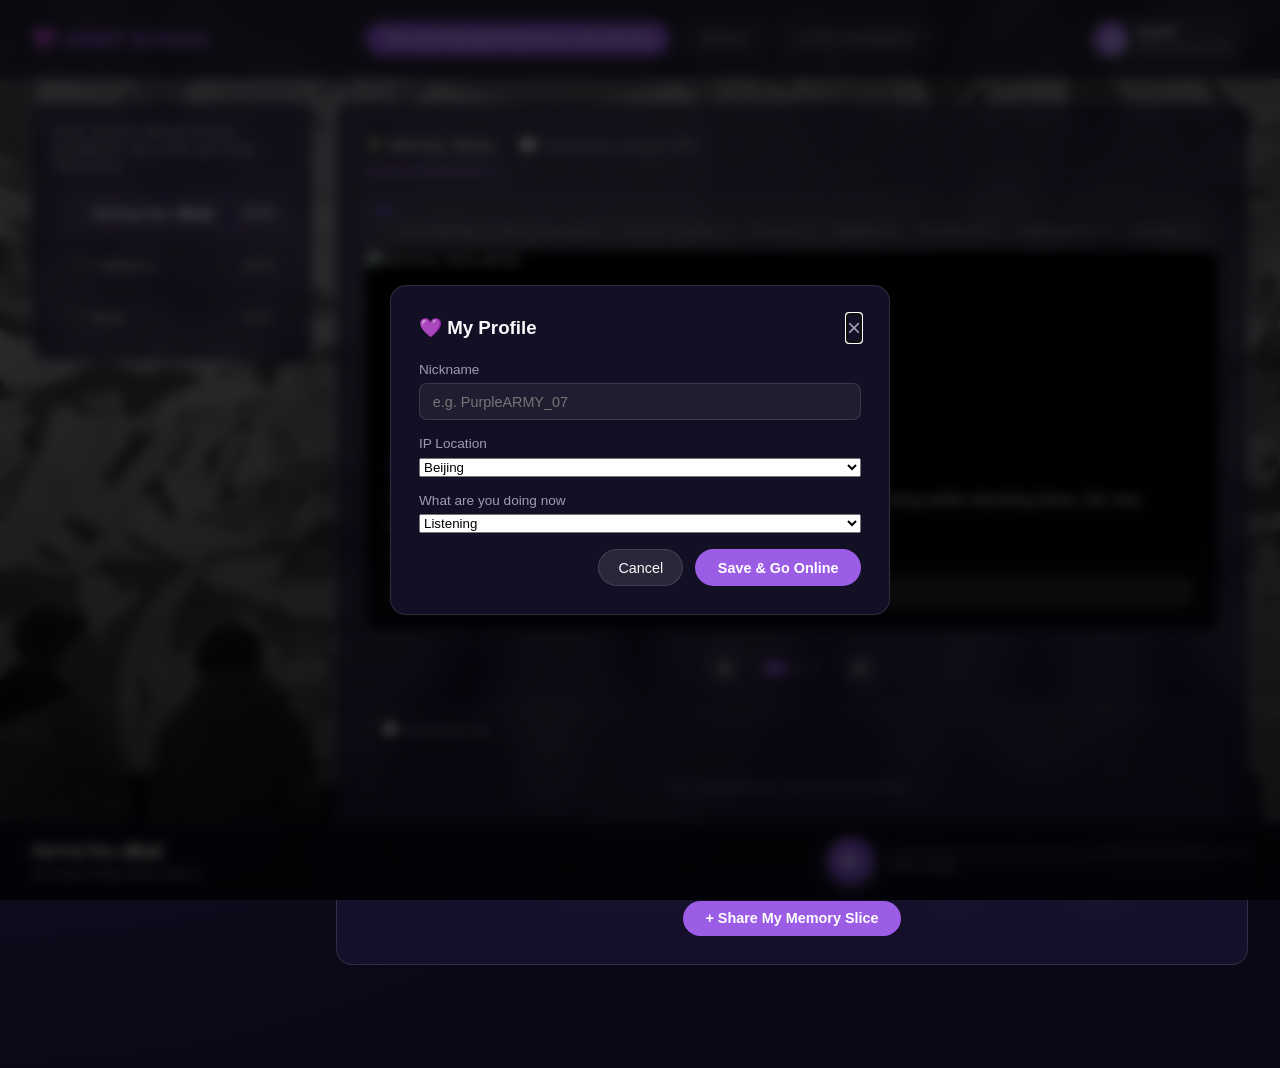
==== archive.html @ 473f05ad "fix: replace dead Unsplash image (404) and add onerror fallback for slice photos" ====
﻿<!DOCTYPE html>
<html lang="en">
<head>
  <meta charset="UTF-8">
  <meta name="viewport" content="width=device-width, initial-scale=1.0">
  <meta name="description" content="ARMY Echoes - BTS fandom time capsule and synced listening lounge platform">
  <meta property="og:title" content="ARMY Echoes - BTS Fandom Archive">
  <meta property="og:description" content="Archive every moment of your youth and listen in sync with ARMY worldwide.">
  <meta property="og:type" content="website">
  <title>ARMY Echoes - BTS Time Capsule & Listening Lounge</title>
  <link rel="icon" href="data:image/svg+xml,<svg xmlns=%22http://www.w3.org/2000/svg%22 viewBox=%220%22><text y=%2226%22 font-size=%2228%22>💜</text></svg>">
  <link rel="stylesheet" href="css/style.css?v=20261110e">
</head>
<body>
  <!-- 3D parallax background (photo + glow + vignette layers) -->
  <div class="bg-3d" aria-hidden="true">
    <div class="bg-3d-layer bg-3d-photo"></div>
    <div class="bg-3d-layer bg-3d-glow"></div>
    <div class="bg-3d-layer bg-3d-vignette"></div>
  </div>
  <header class="app-header">
    <div class="logo">💜 ARMY Echoes</div>
    <nav class="era-nav" aria-label="Era selection">
      <ul id="eraList"></ul>
    </nav>
    <button class="profile-chip" id="profileChip" title="Click to edit my profile">
      <span class="avatar" id="profileAvatar">?</span>
      <span class="profile-meta">
        <span class="profile-name" id="profileName">Guest</span>
        <span class="profile-sub" id="profileSub">Tap to set up profile</span>
      </span>
    </button>
  </header>

  <main class="main-layout">
    <aside class="sidebar" aria-label="Track navigation">
      <h2 id="sidebarTitle">Tracks</h2>
      <ul class="song-list" id="songList"></ul>
    </aside>

    <section class="stage" aria-label="Main stage">
      <div class="view-switch">
        <button class="tab-btn active" id="tabSliceBtn">📸 Memory Slices</button>
        <button class="tab-btn" id="tabChatBtn">💬 Listening Lounge (<span id="listenerBadge">--</span>)</button>
      </div>


      <!-- Live status bar: how many are listening to this song right now, and what they are doing -->
      <div class="live-status-bar" id="liveStatusBar">
        <span class="live-dot"></span>
        <span id="liveStatusText">🎧 Counting listeners...</span>
      </div>

      <!-- Mode A: memory slice carousel -->
      <div class="slice-container" id="sliceContainer">
        <div class="slice-viewer">
          <img id="sliceImg" src="" alt="Memory slice photo" loading="lazy">
          <div class="slice-gradient-overlay"></div>
          <div class="slice-info">
            <span class="location-badge" id="sliceLocation">Loading...</span>
            <p class="caption-text" id="sliceCaption">Loading memories...</p>
            <span class="author-tag" id="sliceAuthor">by ARMY</span>
            <span class="slice-comments-badge" id="sliceCommentsBadge" hidden></span>
            <button class="slice-like-btn" id="sliceLikeBtn" title="Like this memory">💜 <span id="sliceLikeCount">0</span></button>
          </div>
        </div>

        <div class="carousel-controls">
          <button class="ctrl-btn" id="prevSlice" title="Previous">◀</button>
          <div class="slice-indicators" id="sliceIndicators"></div>
          <button class="ctrl-btn" id="nextSlice" title="Next">▶</button>
        </div>

        <!-- Per-slice comments panel (comments live directly under the published slice) -->
        <div class="slice-comments-panel" id="sliceCommentsPanel">
          <div class="slice-comments-header">
            <span>💬 Comments (<span id="sliceCommentsCount">0</span>)</span>
          </div>
          <div class="slice-comments-list" id="sliceCommentsList"></div>
          <form class="comment-form" id="sliceCommentForm">
            <input type="text" id="sliceCommentInput" placeholder="Share your thoughts on this memory..." maxlength="200" autocomplete="off" required>
            <button type="submit" class="btn-primary btn-sm">Comment</button>
          </form>
        </div>

        <div class="upload-trigger-area">
          <button class="btn-primary" id="openUploadBtn">+ Share My Memory Slice</button>
        </div>
      </div>

      <!-- Mode B: listening lounge chat room -->
      <div class="chat-container" id="chatContainer" style="display: none;">
        <!-- 滚动歌词背景（有本地歌词时显示） -->
        <div class="lyrics-bg" id="lyricsBg" hidden aria-hidden="true"></div>

        <div class="chat-header">
          <div class="room-status">
            <span class="pulse-dot"></span>
            <span>Listening in sync with ARMY worldwide</span>
          </div>
          <button class="heart-cheer-btn" id="cheerBtn" title="Send purple hearts">💜 Cheer (<span id="cheerCount">777</span>)</button>
        </div>

        <div class="chat-messages" id="chatBox" role="log" aria-live="polite"></div>

        <div class="reply-indicator" id="replyIndicator" hidden>
          <span>↩ Replying to <b id="replyTargetName"></b></span>
          <button type="button" id="cancelReplyBtn" title="Cancel reply">&times;</button>
        </div>

        <form class="chat-form" id="chatForm">
          <input type="text" id="chatInput" placeholder="Share how this song makes you feel right now..." maxlength="100" autocomplete="off" required>
          <button type="submit" class="btn-primary">Send</button>
        </form>
      </div>
    </section>
  </main>

  <footer class="player-bar">
    <div class="track-info">
      <span class="track-title" id="playerTitle">Spring Day (봄날)</span>
      <span class="track-meta" id="playerMeta">BTS · You Never Walk Alone</span>
    </div>

    <!-- Local audio custom player -->
    <div class="custom-player" id="customPlayer" hidden>
      <button class="play-circle" id="localPlayBtn" aria-label="Play/Pause">▶</button>
      <div class="player-middle">
        <div class="progress-wrap" id="progressWrap" title="Click or drag to seek">
          <div class="progress-bar" id="progressBar"></div>
        </div>
        <span class="time-label" id="timeLabel">00:00 / 00:00</span>
      </div>
    </div>

    <!-- Third-party embed fallbacks (Spotify / NetEase / iTunes) -->
    <div class="spotify-embed-wrapper" id="spotifyEmbedWrapper" hidden></div>

    <!-- Lyrics toggle button -->
    <button class="lyrics-toggle" id="lyricsBtn" hidden>📜 Lyrics</button>
  </footer>

  <!-- Lyrics panel -->
  <div class="lyrics-panel" id="lyricsPanel" hidden></div>

  <!-- Upload memory modal -->
  <dialog class="modal" id="uploadModal">
    <div class="modal-box">
      <div class="modal-header">
        <h3>💜 Share Your Memory</h3>
        <button class="close-btn" id="closeUploadBtn">&times;</button>
      </div>
      <form id="uploadForm">
        <div class="form-group">
          <label for="formLocation">Pilgrimage spot / City</label>
          <input type="text" id="formLocation" placeholder="e.g. Gangneung · Hyangho Beach Bus Stop" required>
        </div>
        <div class="form-group">
          <label for="formImage">Photo URL</label>
          <input type="url" id="formImage" placeholder="https://example.com/photo.jpg" required>
        </div>
        <div class="form-group">
          <label for="formAuthor">Your ARMY nickname</label>
          <input type="text" id="formAuthor" placeholder="e.g. ARMY_Seoul" required>
        </div>
        <div class="form-group">
          <label for="formCaption">Your memory or travel story about this song</label>
          <textarea id="formCaption" rows="3" placeholder="Write down how you felt listening to this song, or your story from the trip..." required></textarea>
        </div>
        <div class="form-group form-group-row">
          <label for="formAllowComments">
            <input type="checkbox" id="formAllowComments" checked> Allow others to comment on this memory
          </label>
        </div>
        <div class="modal-actions">
          <button type="button" class="btn-secondary" id="cancelUploadBtn">Cancel</button>
          <button type="submit" class="btn-primary">Publish</button>
        </div>
      </form>
    </div>
  </dialog>

  <!-- Profile modal -->
  <dialog class="modal" id="profileModal">
    <div class="modal-box">
      <div class="modal-header">
        <h3>💜 My Profile</h3>
        <button class="close-btn" id="closeProfileBtn">&times;</button>
      </div>
      <form id="profileForm">
        <div class="form-group">
          <label for="profileNickInput">Nickname</label>
          <input type="text" id="profileNickInput" maxlength="16" placeholder="e.g. PurpleARMY_07" required>
        </div>
        <div class="form-group">
          <label for="profileIpSelect">IP Location</label>
          <select id="profileIpSelect"></select>
        </div>
        <div class="form-group">
          <label for="profileStatusSelect">What are you doing now</label>
          <select id="profileStatusSelect"></select>
        </div>
        <div class="modal-actions">
          <button type="button" class="btn-secondary" id="cancelProfileBtn">Cancel</button>
          <button type="submit" class="btn-primary">Save & Go Online</button>
        </div>
      </form>
    </div>
  </dialog>

  <!-- Group Chat Modal (publisher invites commenters to a private group) -->
  <dialog class="modal group-chat-modal" id="groupChatModal">
    <div class="modal-box" style="max-width: 560px;">
      <div class="modal-header">
        <h3>💬 <span id="groupChatTitle">Group Discussion</span></h3>
        <button class="close-btn" id="closeGroupChatBtn">&times;</button>
      </div>
      <div class="group-members-bar" id="groupMembersBar">
        <!-- Dynamically rendered: member avatars with online status -->
      </div>
      <div class="chat-messages" id="groupChatBox" role="log" aria-live="polite"></div>
      <form class="chat-form" id="groupChatForm">
        <input type="text" id="groupChatInput" placeholder="Type your message in the group..." maxlength="200" autocomplete="off" required>
        <button type="submit" class="btn-primary">Send</button>
      </form>
    </div>
  </dialog>

  <script src="js/data.js?v=20261111a"></script>
  <script src="js/app.js?v=20261111a"></script>
</body>
</html>
---- css/style.css ----
﻿:root {
  --bg-primary: #0a0814;
  --bg-secondary: #130f24;
  --bg-card: rgba(28, 21, 56, 0.65);
  --primary-purple: #9b5de5;
  --primary-glow: rgba(155, 93, 229, 0.35);
  --accent-gold: #ffd166;
  --text-main: #f8f9fa;
  --text-muted: #a09cb0;
  --border-glass: rgba(255, 255, 255, 0.12);
  --transition-smooth: all 0.25s cubic-bezier(0.4, 0, 0.2, 1);
}

* {
  margin: 0;
  padding: 0;
  box-sizing: border-box;
}

::-webkit-scrollbar {
  width: 6px;
  height: 6px;
}
::-webkit-scrollbar-track {
  background: var(--bg-primary);
}
::-webkit-scrollbar-thumb {
  background: rgba(155, 93, 229, 0.4);
  border-radius: 4px;
}
::-webkit-scrollbar-thumb:hover {
  background: var(--primary-purple);
}

body {
  font-family: -apple-system, BlinkMacSystemFont, "Segoe UI", Roboto, "Helvetica Neue", Arial, sans-serif;
  background: radial-gradient(circle at top left, #1f1235 0%, var(--bg-primary) 70%);
  color: var(--text-main);
  min-height: 100vh;
  display: flex;
  flex-direction: column;
  overflow-x: hidden;
  -webkit-font-smoothing: antialiased;
}

/* ---------- 3D 视差背景（壁纸 + 光晕 + 暗角三层） ---------- */
.bg-3d {
  position: fixed;
  inset: 0;
  z-index: -2;
  perspective: 900px;
  overflow: hidden;
  pointer-events: none;
  background: var(--bg-primary);
}

.bg-3d-layer {
  position: absolute;
  inset: -6%;
  will-change: transform;
}

.bg-3d-photo {
  background: url("../assets/images/bts-wallpaper.jpg") center 32% / cover no-repeat;
  transform: rotateX(var(--tiltX, 0deg)) rotateY(var(--tiltY, 0deg)) scale(1.12);
  transition: transform 0.4s cubic-bezier(0.2, 0.6, 0.3, 1);
  filter: brightness(0.85) saturate(0.92);
  animation: bgDrift 46s ease-in-out infinite alternate;
}

/* 缓慢漂移，让静止页面也有呼吸感 */
@keyframes bgDrift {
  0%   { transform: rotateX(var(--tiltX, 0deg)) rotateY(var(--tiltY, 0deg)) scale(1.12) translate(0, 0); }
  50%  { transform: rotateX(var(--tiltX, 0deg)) rotateY(var(--tiltY, 0deg)) scale(1.15) translate(-1.2%, 0.8%); }
  100% { transform: rotateX(var(--tiltX, 0deg)) rotateY(var(--tiltY, 0deg)) scale(1.12) translate(0.9%, -0.6%); }
}

/* 紫色光晕层：视差幅度比照片大，制造前后景深 */
.bg-3d-glow {
  background:
    radial-gradient(55% 45% at 28% 18%, rgba(155, 93, 229, 0.20), transparent 70%),
    radial-gradient(48% 42% at 76% 72%, rgba(94, 60, 180, 0.18), transparent 70%),
    radial-gradient(40% 35% at 55% 45%, rgba(255, 209, 102, 0.05), transparent 70%);
  transform: translate3d(calc(var(--mx, 0) * 26px), calc(var(--my, 0) * 26px), 0);
  transition: transform 0.5s ease-out;
  mix-blend-mode: screen;
}

/* 暗角层：压暗四周，保证前景文字可读 */
.bg-3d-vignette {
  background:
    linear-gradient(180deg, rgba(10, 8, 20, 0.42) 0%, rgba(10, 8, 20, 0.22) 35%, rgba(10, 8, 20, 0.82) 100%),
    radial-gradient(130% 100% at 50% 40%, transparent 55%, rgba(10, 8, 20, 0.55) 100%);
}

@media (prefers-reduced-motion: reduce) {
  .bg-3d-photo { animation: none; }
}

/* ---------- Home Page ---------- */
.home-body {
  overflow-x: hidden;
}

.home-hero {
  min-height: 100vh;
  display: flex;
  flex-direction: column;
  align-items: center;
  justify-content: center;
  gap: 1.1rem;
  text-align: center;
  padding: 2rem 1.2rem;
  animation: fadeIn 0.8s ease-out;
}

.home-eyebrow {
  font-size: 0.8rem;
  letter-spacing: 0.28em;
  text-transform: uppercase;
  color: var(--text-muted);
}

.home-title {
  font-size: clamp(2.6rem, 7vw, 4.6rem);
  font-weight: 800;
  margin: 0;
  line-height: 1.1;
  text-shadow: 0 4px 30px rgba(0, 0, 0, 0.55);
}

.home-title span {
  background: linear-gradient(135deg, #c9b8ff, var(--primary-purple) 60%, #7c5cff);
  -webkit-background-clip: text;
  background-clip: text;
  -webkit-text-fill-color: transparent;
}

.home-tagline {
  max-width: 560px;
  color: #d8d4e8;
  font-size: 1.02rem;
  line-height: 1.6;
  text-shadow: 0 2px 12px rgba(0, 0, 0, 0.5);
}

/* 登录卡片 */
.home-login {
  width: min(420px, 92vw);
  background: rgba(20, 14, 40, 0.55);
  backdrop-filter: blur(18px);
  -webkit-backdrop-filter: blur(18px);
  border: 1px solid var(--border-glass);
  border-radius: 20px;
  padding: 1.6rem 1.5rem;
  display: flex;
  flex-direction: column;
  gap: 1rem;
  box-shadow: 0 20px 60px rgba(0, 0, 0, 0.45);
  margin-top: 0.6rem;
}

.home-form-group {
  display: flex;
  flex-direction: column;
  gap: 0.35rem;
  text-align: left;
  flex: 1;
}

.home-form-group label {
  font-size: 0.78rem;
  color: var(--text-muted);
  letter-spacing: 0.04em;
}

.home-form-group input,
.home-form-group select {
  background: rgba(255, 255, 255, 0.07);
  border: 1px solid var(--border-glass);
  color: #fff;
  padding: 0.6rem 0.8rem;
  border-radius: 10px;
  font-size: 0.92rem;
  outline: none;
  width: 100%;
}

.home-form-group select option {
  background: #1a1430;
  color: #fff;
}

.home-form-group input:focus,
.home-form-group select:focus {
  border-color: var(--primary-purple);
  box-shadow: 0 0 0 3px rgba(155, 93, 229, 0.18);
}

.home-form-row {
  display: flex;
  gap: 0.8rem;
}

.home-enter-btn {
  width: 100%;
  padding: 0.85rem 1rem;
  font-size: 1rem;
  font-weight: 700;
  border-radius: 12px;
  cursor: pointer;
  border: none;
  background: linear-gradient(135deg, var(--primary-purple), #6c4dc4);
  color: #fff;
  box-shadow: 0 8px 24px rgba(124, 92, 255, 0.35);
  transition: var(--transition-smooth);
}

.home-enter-btn:hover {
  transform: translateY(-2px);
  box-shadow: 0 12px 32px rgba(124, 92, 255, 0.5);
}

.home-login-hint {
  font-size: 0.75rem;
  color: var(--text-muted);
  margin: 0;
}

/* 欢迎回来视图 */
.home-welcome-row {
  display: flex;
  align-items: center;
  gap: 0.9rem;
  text-align: left;
}

.home-avatar {
  width: 52px;
  height: 52px;
  border-radius: 14px;
  background: linear-gradient(135deg, var(--primary-purple), #6c4dc4);
  display: flex;
  align-items: center;
  justify-content: center;
  font-weight: 800;
  font-size: 1.4rem;
  color: #fff;
  flex-shrink: 0;
}

.home-welcome-title {
  margin: 0;
  font-size: 1.05rem;
}

.home-welcome-sub {
  margin: 0.15rem 0 0;
  font-size: 0.8rem;
  color: var(--text-muted);
}

.home-switch-link {
  background: none;
  border: none;
  color: #b39dfa;
  font-size: 0.8rem;
  cursor: pointer;
  padding: 0;
  text-decoration: underline;
  text-underline-offset: 3px;
}

.home-switch-link:hover {
  color: #d0c6ff;
}

.home-footer a {
  color: var(--text-muted);
  font-size: 0.85rem;
  text-decoration: none;
  border-bottom: 1px dashed rgba(255, 255, 255, 0.25);
  padding-bottom: 2px;
}

.home-footer a:hover {
  color: #fff;
  border-bottom-color: #fff;
}

@media (max-width: 520px) {
  .home-form-row { flex-direction: column; }
}

/* ---------- Home Page 滚动区 ---------- */
.home-hero {
  position: relative;
  padding-bottom: 4.5rem;
}

.home-scroll-cue {
  position: absolute;
  bottom: 1.4rem;
  left: 50%;
  transform: translateX(-50%);
  display: flex;
  flex-direction: column;
  align-items: center;
  gap: 0.2rem;
  color: var(--text-muted);
  font-size: 0.75rem;
  letter-spacing: 0.2em;
  text-transform: uppercase;
  animation: cueBounce 2.2s ease-in-out infinite;
}

@keyframes cueBounce {
  0%, 100% { transform: translate(-50%, 0); opacity: 0.75; }
  50%      { transform: translate(-50%, 8px); opacity: 1; }
}

.home-features {
  padding: 5rem 1.4rem 3rem;
  max-width: 1060px;
  margin: 0 auto;
}

.home-section-title {
  text-align: center;
  font-size: clamp(1.6rem, 4vw, 2.4rem);
  margin: 0 0 2.6rem;
  text-shadow: 0 4px 24px rgba(0, 0, 0, 0.5);
}

.home-feature-grid {
  display: grid;
  grid-template-columns: repeat(3, 1fr);
  gap: 1.2rem;
}

.home-feature-card {
  background: rgba(20, 14, 40, 0.55);
  backdrop-filter: blur(14px);
  -webkit-backdrop-filter: blur(14px);
  border: 1px solid var(--border-glass);
  border-radius: 18px;
  padding: 1.6rem 1.4rem;
  text-align: left;
  transition: var(--transition-smooth);
}

.home-feature-card:hover {
  transform: translateY(-6px);
  border-color: var(--primary-purple);
  box-shadow: 0 18px 44px rgba(124, 92, 255, 0.25);
}

.home-feature-icon {
  font-size: 1.9rem;
  margin-bottom: 0.7rem;
}

.home-feature-card h3 {
  margin: 0 0 0.5rem;
  font-size: 1.08rem;
  color: #c9b8ff;
}

.home-feature-card p {
  margin: 0;
  font-size: 0.88rem;
  line-height: 1.6;
  color: #d8d4e8;
}

.home-cta {
  text-align: center;
  padding: 4rem 1.4rem 6rem;
}

.home-cta h2 {
  font-size: clamp(1.7rem, 4.5vw, 2.6rem);
  margin: 0 0 0.6rem;
  text-shadow: 0 4px 24px rgba(0, 0, 0, 0.5);
}

.home-cta p {
  color: #d8d4e8;
  margin: 0 0 1.8rem;
}

.home-cta-btn {
  display: inline-block;
  padding: 0.9rem 2.2rem;
  font-size: 1.02rem;
  font-weight: 700;
  border-radius: 12px;
  text-decoration: none;
  color: #fff;
  background: linear-gradient(135deg, var(--primary-purple), #6c4dc4);
  box-shadow: 0 8px 24px rgba(124, 92, 255, 0.35);
  transition: var(--transition-smooth);
}

.home-cta-btn:hover {
  transform: translateY(-2px);
  box-shadow: 0 12px 32px rgba(124, 92, 255, 0.5);
}

.home-footer-end {
  padding: 2rem 1rem 2.6rem;
}

.home-footer-end p {
  margin: 0;
  font-size: 0.8rem;
  color: var(--text-muted);
}

/* 滚动渐入动画 */
.reveal {
  opacity: 0;
  transform: translateY(30px);
  transition: opacity 0.7s ease-out, transform 0.7s cubic-bezier(0.2, 0.6, 0.3, 1);
}

.reveal.revealed {
  opacity: 1;
  transform: none;
}

@media (prefers-reduced-motion: reduce) {
  .reveal { opacity: 1; transform: none; transition: none; }
  .home-scroll-cue { animation: none; }
}

@media (max-width: 860px) {
  .home-feature-grid { grid-template-columns: 1fr; max-width: 440px; margin: 0 auto; }
}

.app-header {
  display: flex;
  justify-content: space-between;
  align-items: center;
  padding: 1rem 2rem;
  background: rgba(19, 15, 36, 0.75);
  backdrop-filter: blur(12px);
  -webkit-backdrop-filter: blur(12px);
  border-bottom: 1px solid var(--border-glass);
  position: sticky;
  top: 0;
  z-index: 100;
}

.logo {
  font-size: 1.3rem;
  font-weight: 700;
  letter-spacing: 0.5px;
  color: var(--primary-purple);
  text-shadow: 0 0 12px var(--primary-glow);
}

.era-nav ul {
  display: flex;
  list-style: none;
  gap: 0.75rem;
}

.era-nav button {
  background: rgba(255, 255, 255, 0.05);
  border: 1px solid var(--border-glass);
  color: var(--text-muted);
  padding: 0.45rem 1.1rem;
  border-radius: 999px;
  cursor: pointer;
  font-size: 0.88rem;
  transition: var(--transition-smooth);
}

.era-nav button:hover,
.era-nav button.active {
  background: var(--primary-purple);
  color: #fff;
  border-color: var(--primary-purple);
  box-shadow: 0 0 14px var(--primary-glow);
}

.main-layout {
  display: grid;
  grid-template-columns: 280px 1fr;
  gap: 1.5rem;
  padding: 1.5rem 2rem;
  flex: 1;
  max-width: 1400px;
  width: 100%;
  margin: 0 auto;
}

.sidebar {
  background: var(--bg-card);
  backdrop-filter: blur(16px);
  -webkit-backdrop-filter: blur(16px);
  border: 1px solid var(--border-glass);
  padding: 1.25rem;
  border-radius: 16px;
  height: fit-content;
}

.sidebar h2 {
  font-size: 0.95rem;
  text-transform: uppercase;
  letter-spacing: 1px;
  color: var(--text-muted);
  margin-bottom: 1rem;
}

.song-list {
  list-style: none;
  display: flex;
  flex-direction: column;
  gap: 0.5rem;
}

.song-list li {
  padding: 0.75rem 1rem;
  border-radius: 10px;
  cursor: pointer;
  background: transparent;
  border: 1px solid transparent;
  transition: var(--transition-smooth);
  display: flex;
  align-items: center;
  justify-content: space-between;
  font-size: 0.92rem;
}

.song-list li:hover {
  background: rgba(255, 255, 255, 0.05);
}

.song-list li.active {
  background: rgba(155, 93, 229, 0.15);
  border-color: rgba(155, 93, 229, 0.35);
  color: #fff;
  font-weight: 600;
}

.stage {
  background: var(--bg-card);
  backdrop-filter: blur(16px);
  -webkit-backdrop-filter: blur(16px);
  border: 1px solid var(--border-glass);
  border-radius: 16px;
  padding: 1.75rem;
  display: flex;
  flex-direction: column;
  min-height: 520px;
}

.view-switch {
  display: flex;
  gap: 1.5rem;
  border-bottom: 1px solid var(--border-glass);
  padding-bottom: 0.75rem;
  margin-bottom: 1.5rem;
}

.tab-btn {
  background: transparent;
  border: none;
  color: var(--text-muted);
  font-size: 1rem;
  font-weight: 500;
  cursor: pointer;
  padding: 0.3rem 0;
  position: relative;
  transition: var(--transition-smooth);
}

.tab-btn.active {
  color: #fff;
}

.tab-btn.active::after {
  content: "";
  position: absolute;
  bottom: -0.75rem;
  left: 0;
  width: 100%;
  height: 2px;
  background: var(--primary-purple);
  box-shadow: 0 0 10px var(--primary-purple);
}

.slice-container {
  display: flex;
  flex-direction: column;
  flex: 1;
  gap: 1.25rem;
}

.slice-viewer {
  position: relative;
  width: 100%;
  height: 380px;
  border-radius: 12px;
  overflow: hidden;
  border: 1px solid var(--border-glass);
  background: #000;
}

.slice-viewer img {
  width: 100%;
  height: 100%;
  object-fit: cover;
  transition: opacity 0.4s ease-in-out;
}

.slice-gradient-overlay {
  position: absolute;
  inset: 0;
  background: linear-gradient(180deg, rgba(0,0,0,0.1) 40%, rgba(10,8,20,0.88) 100%);
}

.slice-info {
  position: absolute;
  bottom: 1.5rem;
  left: 1.5rem;
  right: 1.5rem;
  display: flex;
  flex-direction: column;
  gap: 0.5rem;
  z-index: 2;
}

.location-badge {
  align-self: flex-start;
  background: rgba(155, 93, 229, 0.4);
  backdrop-filter: blur(8px);
  -webkit-backdrop-filter: blur(8px);
  border: 1px solid var(--primary-purple);
  color: #fff;
  padding: 0.25rem 0.75rem;
  border-radius: 20px;
  font-size: 0.8rem;
  font-weight: 600;
}

.caption-text {
  font-size: 1.05rem;
  line-height: 1.5;
  color: #f1f1f1;
  text-shadow: 0 2px 4px rgba(0,0,0,0.6);
}

.author-tag {
  font-size: 0.8rem;
  color: var(--accent-gold);
}

.carousel-controls {
  display: flex;
  align-items: center;
  justify-content: center;
  gap: 1.5rem;
}

.ctrl-btn {
  background: rgba(255, 255, 255, 0.08);
  border: 1px solid var(--border-glass);
  color: var(--text-main);
  width: 36px;
  height: 36px;
  border-radius: 50%;
  display: flex;
  align-items: center;
  justify-content: center;
  cursor: pointer;
  transition: var(--transition-smooth);
}

.ctrl-btn:hover {
  background: var(--primary-purple);
  box-shadow: 0 0 10px var(--primary-glow);
}

.slice-indicators {
  display: flex;
  gap: 0.5rem;
}

.indicator-dot {
  width: 8px;
  height: 8px;
  border-radius: 50%;
  background: rgba(255, 255, 255, 0.2);
  transition: var(--transition-smooth);
}

.indicator-dot.active {
  background: var(--primary-purple);
  width: 22px;
  border-radius: 999px;
  box-shadow: 0 0 8px var(--primary-purple);
}

.upload-trigger-area {
  display: flex;
  justify-content: center;
}

.chat-container {
  display: flex;
  flex-direction: column;
  flex: 1;
  gap: 1rem;
  position: relative; /* 供歌词背景定位 */
}

/* ---------- 滚动歌词背景 ---------- */
.lyrics-bg {
  position: absolute;
  inset: 0;
  overflow: hidden;
  z-index: 0;
  pointer-events: none;
  -webkit-mask-image: linear-gradient(transparent, #000 12%, #000 88%, transparent);
  mask-image: linear-gradient(transparent, #000 12%, #000 88%, transparent);
}

.lyrics-bg-scroll {
  animation: lyricsScroll 70s linear infinite;
}

@keyframes lyricsScroll {
  from { transform: translateY(0); }
  to { transform: translateY(-50%); }
}

.lyrics-bg p {
  font-size: 1.6rem;
  font-weight: 600;
  line-height: 1.6;
  color: rgba(179, 157, 250, 0.14);
  text-align: center;
  padding: 1rem 1.2rem;
  white-space: pre-wrap;
  text-shadow: 0 0 24px rgba(124, 92, 255, 0.3);
}

/* 聊天内容浮在歌词背景之上 */
.chat-container > *:not(.lyrics-bg) {
  position: relative;
  z-index: 1;
}

.chat-header {
  display: flex;
  justify-content: space-between;
  align-items: center;
  padding: 0.5rem 0;
  border-bottom: 1px dashed var(--border-glass);
}

.room-status {
  display: flex;
  align-items: center;
  gap: 0.5rem;
  font-size: 0.85rem;
  color: var(--text-muted);
}

.pulse-dot {
  width: 8px;
  height: 8px;
  background: #06d6a0;
  border-radius: 50%;
  box-shadow: 0 0 8px #06d6a0;
  animation: pulse 2s infinite;
}

@keyframes pulse {
  0% { transform: scale(0.95); opacity: 0.8; }
  50% { transform: scale(1.3); opacity: 1; }
  100% { transform: scale(0.95); opacity: 0.8; }
}

.heart-cheer-btn {
  background: rgba(155, 93, 229, 0.2);
  border: 1px solid var(--primary-purple);
  color: #fff;
  padding: 0.35rem 0.85rem;
  border-radius: 20px;
  cursor: pointer;
  font-size: 0.82rem;
  transition: var(--transition-smooth);
}

.heart-cheer-btn:hover {
  background: var(--primary-purple);
  transform: scale(1.05);
}

.chat-messages {
  flex: 1;
  min-height: 280px;
  max-height: 340px;
  overflow-y: auto;
  display: flex;
  flex-direction: column;
  gap: 0.75rem;
  padding-right: 0.5rem;
}

/* 聊天室消息布局（气泡式：自己的靠右，别人的靠左带头像） */
.chat-msg {
  display: flex;
  gap: 0.6rem;
  align-items: flex-start;
  animation: fadeIn 0.3s ease-out;
}

@keyframes fadeIn {
  from { opacity: 0; transform: translateY(6px); }
  to { opacity: 1; transform: translateY(0); }
}

.chat-msg.mine {
  flex-direction: row-reverse;
}

.msg-avatar {
  width: 34px;
  height: 34px;
  border-radius: 50%;
  background: linear-gradient(135deg, var(--primary-purple), #b39dfa);
  display: flex;
  align-items: center;
  justify-content: center;
  font-weight: 700;
  font-size: 0.85rem;
  flex-shrink: 0;
}

.msg-body {
  max-width: 78%;
  display: flex;
  flex-direction: column;
}

.chat-msg.mine .msg-body {
  align-items: flex-end;
}

.msg-sender {
  font-size: 0.74rem;
  color: #b39dfa;
  margin-bottom: 0.3rem;
}

.chat-msg.mine .msg-sender {
  color: var(--text-muted);
}

.msg-sender .time-stamp {
  color: var(--text-muted);
  margin-left: 0.4rem;
  font-size: 0.68rem;
}

.msg-bubble {
  background: rgba(255, 255, 255, 0.07);
  border: 1px solid var(--border-glass);
  padding: 0.6rem 0.9rem;
  border-radius: 14px;
  border-top-left-radius: 4px;
}

.chat-msg.mine .msg-bubble {
  background: rgba(124, 92, 255, 0.22);
  border-color: rgba(179, 157, 250, 0.5);
  border-top-left-radius: 14px;
  border-top-right-radius: 4px;
}

.user-text {
  font-size: 0.88rem;
  line-height: 1.45;
  word-break: break-word;
}

.msg-footer {
  display: flex;
  align-items: center;
  gap: 0.5rem;
  margin-top: 0.3rem;
  font-size: 0.68rem;
  color: var(--text-muted);
}

.msg-ip {
  background: rgba(255, 255, 255, 0.07);
  padding: 0.08rem 0.45rem;
  border-radius: 6px;
}

.chat-msg .reply-btn {
  margin-top: 0;
  padding: 0.05rem 0.2rem;
}

.chat-form {
  display: flex;
  gap: 0.75rem;
}

.chat-form input {
  flex: 1;
  background: rgba(255, 255, 255, 0.06);
  border: 1px solid var(--border-glass);
  color: #fff;
  padding: 0.65rem 1rem;
  border-radius: 999px;
  font-size: 0.9rem;
  outline: none;
}

.chat-form input:focus {
  border-color: var(--primary-purple);
}

.btn-primary {
  background: var(--primary-purple);
  border: none;
  color: #fff;
  padding: 0.6rem 1.4rem;
  border-radius: 999px;
  font-size: 0.9rem;
  font-weight: 600;
  cursor: pointer;
  transition: var(--transition-smooth);
}

.btn-primary:hover {
  box-shadow: 0 4px 18px rgba(155, 93, 229, 0.5);
}

.btn-secondary {
  background: rgba(255, 255, 255, 0.1);
  border: 1px solid var(--border-glass);
  color: var(--text-main);
  padding: 0.6rem 1.2rem;
  border-radius: 999px;
  font-size: 0.9rem;
  cursor: pointer;
}

.modal {
  border: none;
  background: transparent;
  padding: 0;
  margin: auto;
  max-width: 500px;
  width: 90%;
}

.modal::backdrop {
  background: rgba(0, 0, 0, 0.7);
  backdrop-filter: blur(6px);
  -webkit-backdrop-filter: blur(6px);
}

.modal-box {
  background: var(--bg-secondary);
  border: 1px solid var(--border-glass);
  border-radius: 16px;
  padding: 1.75rem;
  color: var(--text-main);
}

.modal-header {
  display: flex;
  justify-content: space-between;
  align-items: center;
  margin-bottom: 1.25rem;
}

.close-btn {
  background: transparent;
  border: none;
  color: var(--text-muted);
  font-size: 1.5rem;
  cursor: pointer;
}

.form-group {
  display: flex;
  flex-direction: column;
  gap: 0.4rem;
  margin-bottom: 1rem;
}

.form-group label {
  font-size: 0.85rem;
  color: var(--text-muted);
}

.form-group-row {
  flex-direction: row;
  align-items: center;
  gap: 0.5rem;
}

.form-group-row label {
  display: flex;
  align-items: center;
  gap: 0.4rem;
  cursor: pointer;
  font-size: 0.85rem;
}

.form-group-row input[type="checkbox"] {
  width: 16px;
  height: 16px;
  accent-color: var(--primary-purple);
}

.form-group input, .form-group textarea {
  background: rgba(255, 255, 255, 0.06);
  border: 1px solid var(--border-glass);
  color: #fff;
  padding: 0.6rem 0.8rem;
  border-radius: 8px;
  font-size: 0.9rem;
  outline: none;
}

.modal-actions {
  display: flex;
  justify-content: flex-end;
  gap: 0.75rem;
}

.player-bar {
  display: flex;
  justify-content: space-between;
  align-items: center;
  padding: 1rem 2rem;
  background: rgba(10, 8, 20, 0.9);
  backdrop-filter: blur(12px);
  -webkit-backdrop-filter: blur(12px);
  border-top: 1px solid var(--border-glass);
  position: sticky;
  bottom: 0;
  z-index: 100;
}

.track-info {
  display: flex;
  flex-direction: column;
  gap: 0.2rem;
}

.track-title {
  font-weight: 600;
  color: #fff;
}

.track-meta {
  font-size: 0.8rem;
  color: var(--text-muted);
}

/* Spotify Embed 播放器 */
.spotify-embed-wrapper {
  flex: 1;
  max-width: 420px;
  min-width: 280px;
  border-radius: 12px;
  overflow: hidden;
  background: rgba(0, 0, 0, 0.3);
}

.spotify-embed-wrapper iframe {
  display: block;
  width: 100% !important;
}

/* Spotify 紧凑播放器固定 80px；QQ 音乐页面较高，按各自 iframe height 属性显示 */
.spotify-embed-wrapper iframe[title="Spotify Player"] {
  height: 80px !important;
}

.spotify-embed-wrapper iframe[title="QQ Music Player"] {
  height: 180px !important;
}

.spotify-embed-wrapper iframe[title="NetEase Player"] {
  height: 86px !important;
}

.spotify-fallback {
  font-size: 0.85rem;
  color: var(--text-muted);
  text-align: center;
  padding: 1rem;
}

/* iTunes 30s 试听回退 */
.itunes-fallback {
  display: flex;
  flex-direction: column;
  gap: 0.4rem;
  padding: 0.5rem 0.75rem;
}

.itunes-label {
  font-size: 0.75rem;
  color: var(--text-muted);
}

.itunes-fallback audio {
  width: 100%;
  height: 32px;
}

/* ---------- 本地音源自定义播放器 ---------- */
.custom-player {
  flex: 1;
  max-width: 420px;
  min-width: 280px;
  display: flex;
  align-items: center;
  gap: 0.9rem;
}

.play-circle {
  width: 46px;
  height: 46px;
  border-radius: 50%;
  border: none;
  cursor: pointer;
  font-size: 1rem;
  color: #fff;
  background: linear-gradient(135deg, var(--primary-purple), #6c4dc4);
  box-shadow: 0 4px 16px rgba(155, 126, 222, 0.45);
  transition: transform 0.15s, box-shadow 0.2s;
  flex-shrink: 0;
}

.play-circle:hover {
  transform: scale(1.08);
  box-shadow: 0 6px 22px rgba(155, 126, 222, 0.65);
}

.play-circle:active {
  transform: scale(0.95);
}

.player-middle {
  flex: 1;
  display: flex;
  flex-direction: column;
  gap: 0.3rem;
}

.progress-wrap {
  height: 6px;
  border-radius: 999px;
  background: rgba(255, 255, 255, 0.12);
  cursor: pointer;
  touch-action: none; /* 允许指针拖动 */
}

.progress-bar {
  position: relative;
  height: 100%;
  width: 0%;
  border-radius: 999px;
  background: linear-gradient(90deg, var(--primary-purple), #b39dfa);
  transition: width 0.15s linear;
}

/* 可拖动的进度圆点（悬停/拖动时显示） */
.progress-bar::after {
  content: "";
  position: absolute;
  right: -6px;
  top: 50%;
  transform: translateY(-50%);
  width: 12px;
  height: 12px;
  border-radius: 50%;
  background: #fff;
  box-shadow: 0 0 6px rgba(179, 157, 250, 0.8);
  opacity: 0;
  transition: opacity 0.2s;
}

.progress-wrap:hover .progress-bar::after,
.progress-wrap.dragging .progress-bar::after {
  opacity: 1;
}

.progress-wrap.dragging .progress-bar {
  transition: none; /* 拖动时去掉过渡，跟手 */
}

/* ---------- 登录资料 + 同频房在线状态（本机模拟） ---------- */
.profile-chip {
  display: flex;
  align-items: center;
  gap: 0.6rem;
  background: rgba(255, 255, 255, 0.06);
  border: 1px solid var(--border-glass);
  border-radius: 999px;
  padding: 0.3rem 0.9rem 0.3rem 0.3rem;
  cursor: pointer;
  color: #fff;
  transition: var(--transition-smooth);
}

.profile-chip:hover {
  border-color: var(--primary-purple);
  background: rgba(124, 92, 255, 0.15);
}

.profile-chip .avatar {
  width: 34px;
  height: 34px;
  border-radius: 50%;
  background: linear-gradient(135deg, var(--primary-purple), #b39dfa);
  display: flex;
  align-items: center;
  justify-content: center;
  font-weight: 700;
  font-size: 0.95rem;
  flex-shrink: 0;
}

.profile-meta {
  display: flex;
  flex-direction: column;
  text-align: left;
  line-height: 1.25;
}

.profile-name { font-size: 0.85rem; font-weight: 600; }
.profile-sub { font-size: 0.68rem; color: var(--text-muted); }

.live-status-bar {
  display: flex;
  align-items: center;
  gap: 0.5rem;
  padding: 0.55rem 0.9rem;
  background: rgba(255, 255, 255, 0.04);
  border: 1px solid var(--border-glass);
  border-radius: 10px;
  font-size: 0.8rem;
  color: var(--text-muted);
  flex-wrap: wrap;
}

.live-dot {
  width: 8px;
  height: 8px;
  border-radius: 50%;
  background: #7c5cff;
  box-shadow: 0 0 8px #7c5cff;
  flex-shrink: 0;
  animation: livePulse 1.6s infinite;
}

@keyframes livePulse {
  0%, 100% { opacity: 1; }
  50% { opacity: 0.3; }
}

.reply-quote {
  font-size: 0.72rem;
  color: var(--text-muted);
  border-left: 2px solid var(--primary-purple);
  padding-left: 0.5rem;
  margin: 0.3rem 0;
  opacity: 0.85;
}

.reply-btn {
  background: none;
  border: none;
  color: #b39dfa;
  font-size: 0.72rem;
  cursor: pointer;
  padding: 0;
  margin-top: 0.25rem;
  display: block;
}

.reply-btn:hover { text-decoration: underline; }

.reply-indicator {
  display: flex;
  align-items: center;
  justify-content: space-between;
  gap: 0.5rem;
  font-size: 0.75rem;
  color: #b39dfa;
  background: rgba(124, 92, 255, 0.1);
  border: 1px dashed rgba(179, 157, 250, 0.4);
  border-radius: 8px;
  padding: 0.35rem 0.7rem;
  margin-bottom: 0.5rem;
}

.reply-indicator button {
  background: none;
  border: none;
  color: var(--text-muted);
  cursor: pointer;
  font-size: 0.95rem;
}

/* ---------- Memory slice like button ---------- */
.slice-like-btn {
  display: inline-flex;
  align-items: center;
  gap: 0.35rem;
  margin-top: 0.6rem;
  background: rgba(255, 255, 255, 0.12);
  border: 1px solid rgba(255, 255, 255, 0.25);
  color: #fff;
  border-radius: 999px;
  padding: 0.3rem 0.85rem;
  font-size: 0.8rem;
  cursor: pointer;
  transition: var(--transition-smooth);
  backdrop-filter: blur(4px);
}

.slice-like-btn:hover {
  background: rgba(124, 92, 255, 0.35);
  transform: scale(1.06);
}

.slice-like-btn.liked {
  background: rgba(124, 92, 255, 0.45);
  border-color: #b39dfa;
  box-shadow: 0 0 12px rgba(124, 92, 255, 0.6);
}

.time-label {
  font-size: 0.72rem;
  color: var(--text-muted);
}

/* QQ 音乐跳转按钮回退 */
.qq-link-fallback {
  display: flex;
  align-items: center;
  justify-content: space-between;
  gap: 0.75rem;
  padding: 0.75rem 1rem;
  font-size: 0.85rem;
  color: var(--text-muted);
}

.qq-link-fallback a {
  color: #fff;
  background: var(--primary-purple);
  text-decoration: none;
  padding: 0.45rem 1rem;
  border-radius: 999px;
  font-size: 0.8rem;
  white-space: nowrap;
  transition: var(--transition-smooth);
}

.qq-link-fallback a:hover {
  filter: brightness(1.15);
}

/* ---------- 切片下方评论面板 ---------- */
.slice-comments-panel {
  background: rgba(255, 255, 255, 0.03);
  border: 1px solid var(--border-glass);
  border-radius: 12px;
  padding: 0.9rem 1rem;
  display: flex;
  flex-direction: column;
  gap: 0.6rem;
}

.slice-comments-header {
  font-size: 0.85rem;
  color: var(--text-muted);
  border-bottom: 1px dashed var(--border-glass);
  padding-bottom: 0.45rem;
}

.slice-comments-list {
  display: flex;
  flex-direction: column;
  gap: 0;
  max-height: 260px;
  overflow-y: auto;
  padding-right: 0.3rem;
}

/* ---------- 论坛体评论（楼层） ---------- */
.forum-post {
  display: flex;
  gap: 0.7rem;
  align-items: flex-start;
  padding: 0.75rem 0.2rem;
  border-bottom: 1px solid rgba(255, 255, 255, 0.06);
  animation: fadeIn 0.3s ease-out;
}

.forum-post:last-child {
  border-bottom: none;
}

.forum-post.fp-mine {
  background: rgba(124, 92, 255, 0.06);
}

.fp-avatar {
  width: 34px;
  height: 34px;
  flex-shrink: 0;
  border-radius: 8px;
  background: linear-gradient(135deg, var(--primary-purple), #6c4dc4);
  display: flex;
  align-items: center;
  justify-content: center;
  font-weight: 700;
  font-size: 0.9rem;
  color: #fff;
}

.fp-main {
  flex: 1;
  min-width: 0;
}

.fp-head {
  display: flex;
  align-items: baseline;
  gap: 0.6rem;
  margin-bottom: 0.25rem;
}

.fp-user {
  font-weight: 600;
  font-size: 0.88rem;
  color: #c9b8ff;
}

.fp-floor {
  font-size: 0.72rem;
  color: var(--primary-purple);
  background: rgba(155, 93, 229, 0.14);
  padding: 0.05rem 0.45rem;
  border-radius: 4px;
}

.fp-time {
  font-size: 0.72rem;
  color: var(--text-muted);
  opacity: 0.8;
}

.fp-content p {
  margin: 0;
  font-size: 0.9rem;
  line-height: 1.55;
  color: var(--text-main, #eee);
  word-break: break-word;
  white-space: pre-wrap;
}

.fp-quote {
  font-size: 0.78rem;
  color: var(--text-muted);
  border-left: 2px solid var(--primary-purple);
  padding-left: 0.5rem;
  margin-bottom: 0.35rem;
  opacity: 0.85;
}

.fp-quote b {
  color: #b39dfa;
}

.fp-actions {
  display: flex;
  align-items: center;
  gap: 0.7rem;
  margin-top: 0.3rem;
}

.fp-ip {
  font-size: 0.7rem;
  color: var(--text-muted);
  opacity: 0.6;
}

/* ---------- Group Chats 标签页卡片 ---------- */
.group-card {
  display: flex;
  align-items: center;
  gap: 0.8rem;
  background: rgba(255, 255, 255, 0.04);
  border: 1px solid var(--border-glass);
  border-radius: 12px;
  padding: 0.9rem 1rem;
  cursor: pointer;
  transition: var(--transition-smooth);
}

.group-card:hover {
  border-color: var(--primary-purple);
  background: rgba(124, 92, 255, 0.1);
  transform: translateY(-1px);
}

.group-card-avatar {
  width: 44px;
  height: 44px;
  border-radius: 12px;
  background: linear-gradient(135deg, var(--primary-purple), #6c4dc4);
  display: flex;
  align-items: center;
  justify-content: center;
  font-weight: 700;
  font-size: 1.1rem;
  flex-shrink: 0;
}

.group-card-info {
  display: flex;
  flex-direction: column;
  flex: 1;
  min-width: 0;
  gap: 0.15rem;
}

.group-card-name {
  font-size: 0.9rem;
  font-weight: 600;
  color: #fff;
}

.group-card-preview {
  font-size: 0.78rem;
  color: var(--text-muted);
  white-space: nowrap;
  overflow: hidden;
  text-overflow: ellipsis;
}

.group-card-meta {
  display: flex;
  flex-direction: column;
  align-items: flex-end;
  gap: 0.2rem;
  font-size: 0.72rem;
  color: var(--text-muted);
  flex-shrink: 0;
}

.group-card-online {
  color: #06d6a0;
}

.group-open-btn {
  flex-shrink: 0;
}

/* ---------- 歌词按钮与面板 ---------- */
.lyrics-toggle {
  background: transparent;
  border: 1px solid var(--border);
  color: var(--text-muted);
  padding: 0.45rem 1rem;
  border-radius: 999px;
  cursor: pointer;
  font-size: 0.8rem;
  transition: var(--transition-smooth);
  flex-shrink: 0;
}

.lyrics-toggle:hover {
  color: var(--primary-purple);
  border-color: var(--primary-purple);
}

.lyrics-panel {
  position: fixed;
  right: 24px;
  bottom: 96px;
  width: min(340px, 90vw);
  max-height: 46vh;
  overflow-y: auto;
  background: var(--card-bg, #1a1626);
  border: 1px solid var(--border);
  border-radius: 14px;
  padding: 1.2rem 1.4rem;
  box-shadow: 0 12px 40px rgba(0, 0, 0, 0.55);
  z-index: 200;
}

.lyrics-panel p {
  font-size: 0.88rem;
  line-height: 1.9;
  color: var(--text-muted);
  text-align: center;
}

.lyrics-panel p:first-child {
  color: var(--primary-purple);
}

/* ---------- Lounge Sub-tabs ---------- */
.lounge-subtabs {
  display: flex;
  gap: 1.5rem;
  border-bottom: 1px solid var(--border-glass);
  padding-bottom: 0.6rem;
  margin-bottom: 1rem;
}

.subtab-btn {
  background: transparent;
  border: none;
  color: var(--text-muted);
  font-size: 0.88rem;
  font-weight: 500;
  cursor: pointer;
  padding: 0.25rem 0;
  position: relative;
  transition: var(--transition-smooth);
}

.subtab-btn.active {
  color: #fff;
}

.subtab-btn.active::after {
  content: "";
  position: absolute;
  bottom: -0.6rem;
  left: 0;
  width: 100%;
  height: 2px;
  background: var(--accent-gold);
  box-shadow: 0 0 8px rgba(255, 209, 102, 0.5);
}

/* ---------- Slice Comments Section ---------- */
.comments-container {
  display: flex;
  flex-direction: column;
  flex: 1;
  gap: 1rem;
  overflow-y: auto;
  padding-right: 0.3rem;
}

.comments-header {
  font-size: 0.9rem;
  color: var(--text-muted);
  padding-bottom: 0.5rem;
  border-bottom: 1px dashed var(--border-glass);
}

.comments-empty {
  text-align: center;
  padding: 3rem 1rem;
  color: var(--text-muted);
}

.comments-empty .muted {
  font-size: 0.82rem;
  margin-top: 0.4rem;
  opacity: 0.7;
}

.comment-slice-card {
  background: rgba(255, 255, 255, 0.04);
  border: 1px solid var(--border-glass);
  border-radius: 12px;
  padding: 1rem;
  display: flex;
  flex-direction: column;
  gap: 0.75rem;
}

.comment-slice-header {
  display: flex;
  align-items: center;
  gap: 0.75rem;
}

.comment-slice-thumb {
  width: 48px;
  height: 48px;
  border-radius: 8px;
  object-fit: cover;
  flex-shrink: 0;
}

.comment-slice-meta {
  display: flex;
  flex-direction: column;
  flex: 1;
  min-width: 0;
}

.comment-slice-location {
  font-size: 0.82rem;
  font-weight: 600;
  color: var(--primary-purple);
  white-space: nowrap;
  overflow: hidden;
  text-overflow: ellipsis;
}

.comment-slice-author {
  font-size: 0.75rem;
  color: var(--accent-gold);
}

.comment-count-badge {
  font-size: 0.75rem;
  color: var(--text-muted);
  background: rgba(255, 255, 255, 0.06);
  padding: 0.2rem 0.6rem;
  border-radius: 999px;
  flex-shrink: 0;
}

.comment-slice-body {
  display: flex;
  flex-direction: column;
  gap: 0.6rem;
  max-height: 300px;
  overflow-y: auto;
  padding-right: 0.3rem;
}

.no-comments-yet {
  text-align: center;
  color: var(--text-muted);
  font-size: 0.85rem;
  padding: 1.5rem 0;
  opacity: 0.7;
}

/* 评论消息复用聊天样式 */
.comment-msg {
  display: flex;
  gap: 0.6rem;
  align-items: flex-start;
  animation: fadeIn 0.3s ease-out;
}

.comment-msg.mine {
  flex-direction: row-reverse;
}

.comment-msg .msg-body {
  max-width: 80%;
}

.comment-msg.mine .msg-body {
  align-items: flex-end;
}

/* 评论表单 */
.comment-form {
  display: flex;
  gap: 0.6rem;
  margin-top: 0.3rem;
}

.comment-form input {
  flex: 1;
  background: rgba(255, 255, 255, 0.06);
  border: 1px solid var(--border-glass);
  color: #fff;
  padding: 0.5rem 0.8rem;
  border-radius: 999px;
  font-size: 0.85rem;
  outline: none;
}

.comment-form input:focus {
  border-color: var(--primary-purple);
}

.btn-sm {
  padding: 0.45rem 1rem;
  font-size: 0.82rem;
}

/* 邀请入群按钮 */
.invite-btn {
  background: linear-gradient(135deg, var(--primary-purple), #6c4dc4);
  border: none;
  color: #fff;
  padding: 0.2rem 0.6rem;
  border-radius: 8px;
  font-size: 0.72rem;
  cursor: pointer;
  transition: var(--transition-smooth);
  white-space: nowrap;
}

.invite-btn:hover {
  transform: scale(1.05);
  box-shadow: 0 0 10px var(--primary-glow);
}

.invite-btn:disabled {
  opacity: 0.6;
  cursor: not-allowed;
  transform: none;
}

/* 切片评论数徽章（在切片视图上） */
.slice-comments-badge {
  font-size: 0.72rem;
  color: #b39dfa;
  background: rgba(155, 93, 229, 0.15);
  padding: 0.15rem 0.55rem;
  border-radius: 999px;
  align-self: flex-start;
  margin-top: 0.3rem;
}

.slice-comments-badge.comments-off {
  color: var(--text-muted);
  background: rgba(255, 255, 255, 0.06);
}

/* ---------- Group Chat Modal ---------- */
.group-chat-modal .modal-box {
  display: flex;
  flex-direction: column;
  max-height: 85vh;
}

.group-members-bar {
  display: flex;
  flex-wrap: wrap;
  gap: 0.5rem;
  padding: 0.6rem 0;
  border-bottom: 1px dashed var(--border-glass);
  margin-bottom: 0.5rem;
}

.group-member {
  display: flex;
  align-items: center;
  gap: 0.35rem;
  padding: 0.25rem 0.6rem;
  background: rgba(255, 255, 255, 0.05);
  border-radius: 999px;
  font-size: 0.78rem;
  color: var(--text-muted);
  position: relative;
}

.group-member.online {
  color: #fff;
  background: rgba(6, 214, 160, 0.15);
  border: 1px solid rgba(6, 214, 160, 0.3);
}

.member-avatar {
  width: 22px;
  height: 22px;
  border-radius: 50%;
  background: linear-gradient(135deg, var(--primary-purple), #b39dfa);
  display: flex;
  align-items: center;
  justify-content: center;
  font-size: 0.7rem;
  font-weight: 700;
}

.member-name {
  max-width: 80px;
  overflow: hidden;
  text-overflow: ellipsis;
  white-space: nowrap;
}

.member-dot {
  width: 7px;
  height: 7px;
  border-radius: 50%;
  background: #666;
  flex-shrink: 0;
}

.group-member.online .member-dot {
  background: #06d6a0;
  box-shadow: 0 0 6px #06d6a0;
}

/* 群聊内的 chat-messages 复用现有样式 */

@media (max-width: 900px) {
  .main-layout { grid-template-columns: 1fr; padding: 1rem; }
  .sidebar { order: 2; }
  .stage { order: 1; }
  .slice-viewer { height: 280px; }
}

@media (max-width: 600px) {
  .app-header { flex-direction: column; align-items: flex-start; gap: 0.75rem; padding: 1rem; }
  .era-nav ul { overflow-x: auto; width: 100%; padding-bottom: 0.3rem; }
  .player-bar { flex-direction: column; gap: 0.75rem; align-items: flex-start; padding: 1rem; }
}
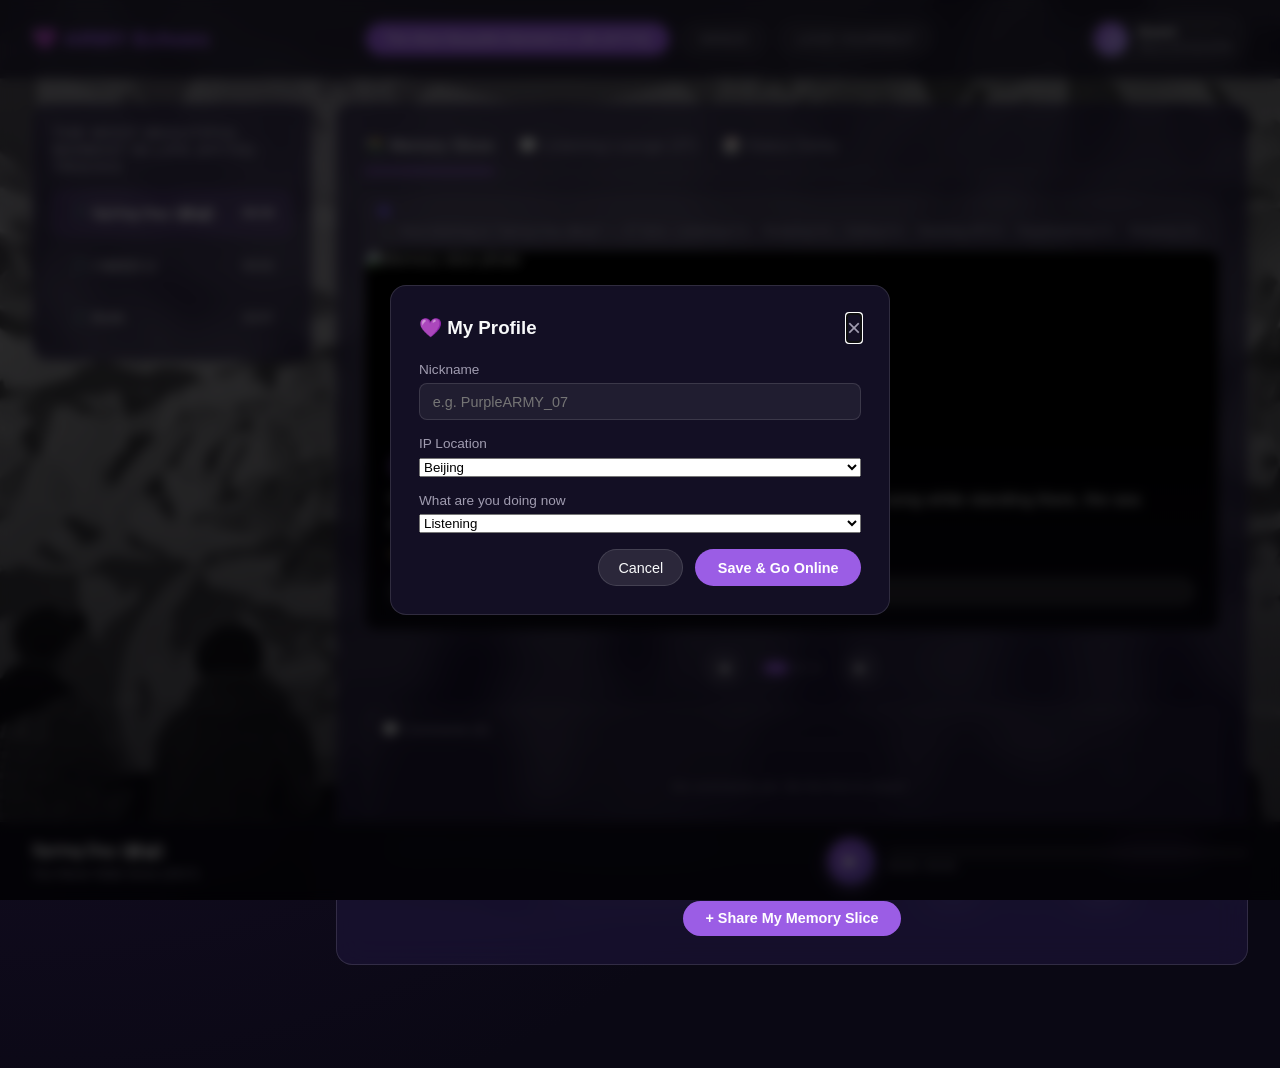
==== commit 2bce4031: "feat: add Status Derby 3D board race tab (teams per status, live-driven moves)" ====
--- a/archive.html
+++ b/archive.html
@@ -42,6 +42,7 @@
       <div class="view-switch">
         <button class="tab-btn active" id="tabSliceBtn">📸 Memory Slices</button>
         <button class="tab-btn" id="tabChatBtn">💬 Listening Lounge (<span id="listenerBadge">--</span>)</button>
+        <button class="tab-btn" id="tabDerbyBtn">🎲 Status Derby</button>
       </div>
 
 
@@ -113,6 +114,28 @@
           <button type="submit" class="btn-primary">Send</button>
         </form>
       </div>
+
+      <!-- Mode C: Status Derby — 3D board race driven by live listeners -->
+      <div class="derby-container" id="derbyContainer" style="display: none;">
+        <div class="derby-header">
+          <span class="derby-title">🎲 Status Derby</span>
+          <span class="derby-sub">Every fan who joins advances their status team. First to <b id="derbyStepsLabel">15</b> wins!</span>
+        </div>
+        <div class="derby-stage">
+          <div class="derby-board" id="derbyBoard"><!-- lanes rendered by JS --></div>
+          <div class="derby-winner" id="derbyWinner" hidden>
+            <div class="derby-winner-card">
+              <p class="derby-winner-emoji" id="derbyWinnerEmoji">🏆</p>
+              <p class="derby-winner-text"><b id="derbyWinnerName"></b> team wins the race!</p>
+              <p class="derby-winner-sub">New round starting in <span id="derbyCountdown">5</span>s…</p>
+            </div>
+          </div>
+        </div>
+        <div class="derby-footer">
+          <span>Last winner: <b id="derbyLastWinner">—</b></span>
+          <span>Race #<span id="derbyRaceNo">1</span></span>
+        </div>
+      </div>
     </section>
   </main>
 
@@ -226,7 +249,7 @@
     </div>
   </dialog>
 
-  <script src="js/data.js?v=20261111a"></script>
-  <script src="js/app.js?v=20261111a"></script>
+  <script src="js/data.js?v=20261111b"></script>
+  <script src="js/app.js?v=20261111b"></script>
 </body>
 </html>
--- a/css/style.css
+++ b/css/style.css
@@ -1844,6 +1844,255 @@
   background: rgba(255, 255, 255, 0.06);
 }
 
+/* ---------- Status Derby（3D 赛马棋） ---------- */
+.derby-container {
+  flex: 1;
+  background: var(--bg-card);
+  backdrop-filter: blur(16px);
+  -webkit-backdrop-filter: blur(16px);
+  border: 1px solid var(--border-glass);
+  border-radius: 16px;
+  padding: 1.4rem 1.6rem;
+  display: flex;
+  flex-direction: column;
+  gap: 1rem;
+  min-height: 520px;
+  overflow: hidden;
+}
+
+.derby-header {
+  display: flex;
+  flex-direction: column;
+  gap: 0.25rem;
+  border-bottom: 1px dashed var(--border-glass);
+  padding-bottom: 0.7rem;
+}
+
+.derby-title {
+  font-size: 1.15rem;
+  font-weight: 700;
+  color: #c9b8ff;
+}
+
+.derby-sub {
+  font-size: 0.82rem;
+  color: var(--text-muted);
+}
+
+.derby-stage {
+  flex: 1;
+  position: relative;
+  perspective: 1100px;
+  overflow: hidden;
+  border-radius: 14px;
+}
+
+/* 棋盘整体 3D 俯视角 */
+.derby-board {
+  position: absolute;
+  inset: 0;
+  transform: rotateX(26deg);
+  transform-style: preserve-3d;
+  display: flex;
+  flex-direction: column;
+  justify-content: space-around;
+  padding: 0.6rem 0.4rem;
+  background:
+    linear-gradient(180deg, rgba(20, 14, 40, 0.55), rgba(10, 8, 20, 0.75)),
+    repeating-linear-gradient(90deg, rgba(255, 255, 255, 0.03) 0 2px, transparent 2px 48px);
+  border-radius: 14px;
+  border: 1px solid var(--border-glass);
+}
+
+/* 每条赛道 */
+.derby-lane {
+  display: flex;
+  align-items: center;
+  gap: 0.8rem;
+  transform-style: preserve-3d;
+}
+
+.derby-team {
+  display: flex;
+  align-items: center;
+  gap: 0.5rem;
+  width: 150px;
+  flex-shrink: 0;
+}
+
+.derby-team-emoji {
+  font-size: 1.25rem;
+  width: 34px;
+  height: 34px;
+  display: flex;
+  align-items: center;
+  justify-content: center;
+  background: rgba(255, 255, 255, 0.08);
+  border-radius: 9px;
+  transform: translateZ(26px);
+}
+
+.derby-team-name {
+  font-size: 0.82rem;
+  color: #d8d4e8;
+  transform: translateZ(26px);
+}
+
+.derby-team-count {
+  margin-left: auto;
+  font-size: 0.72rem;
+  color: var(--text-muted);
+  transform: translateZ(26px);
+}
+
+.derby-track {
+  flex: 1;
+  position: relative;
+  height: 44px;
+  border-radius: 10px;
+  background: linear-gradient(90deg, rgba(255, 255, 255, 0.06) 0%, rgba(155, 93, 229, 0.12) 88%, rgba(255, 209, 102, 0.25) 100%);
+  border: 1px solid var(--border-glass);
+  transform-style: preserve-3d;
+}
+
+/* 赛道格子刻度 */
+.derby-track::before {
+  content: "";
+  position: absolute;
+  inset: 6px;
+  background: repeating-linear-gradient(90deg, transparent 0 calc(100% / 15 - 2px), rgba(255, 255, 255, 0.12) calc(100% / 15 - 2px) calc(100% / 15));
+  pointer-events: none;
+}
+
+/* 终点线 */
+.derby-track::after {
+  content: "🏁";
+  position: absolute;
+  right: 4px;
+  top: 50%;
+  transform: translateY(-50%) translateZ(20px);
+  font-size: 0.95rem;
+}
+
+/* 棋子 */
+.derby-piece {
+  position: absolute;
+  top: 50%;
+  left: 0;
+  width: 38px;
+  height: 38px;
+  margin: -19px 0 0 -19px;
+  transform: translateZ(42px);
+  transition: left 0.45s cubic-bezier(0.34, 1.4, 0.5, 1);
+  z-index: 2;
+}
+
+.derby-piece img {
+  width: 100%;
+  height: 100%;
+  border-radius: 50%;
+  object-fit: cover;
+  border: 2px solid rgba(255, 255, 255, 0.65);
+  box-shadow: 0 10px 18px rgba(0, 0, 0, 0.45), 0 0 14px rgba(155, 93, 229, 0.4);
+}
+
+.derby-piece-fallback {
+  width: 100%;
+  height: 100%;
+  border-radius: 50%;
+  display: flex;
+  align-items: center;
+  justify-content: center;
+  font-size: 1.15rem;
+  background: linear-gradient(135deg, var(--primary-purple), #6c4dc4);
+  border: 2px solid rgba(255, 255, 255, 0.65);
+  box-shadow: 0 10px 18px rgba(0, 0, 0, 0.45), 0 0 14px rgba(155, 93, 229, 0.4);
+}
+
+/* 跳动动画：走一格时弹跳 */
+.derby-piece.hop {
+  animation: pieceHop 0.5s cubic-bezier(0.34, 1.56, 0.64, 1);
+}
+
+@keyframes pieceHop {
+  0%   { margin-top: -19px; }
+  40%  { margin-top: -44px; }
+  70%  { margin-top: -12px; }
+  100% { margin-top: -19px; }
+}
+
+/* 领先队伍棋子发光 */
+.derby-piece.leading img,
+.derby-piece.leading .derby-piece-fallback {
+  box-shadow: 0 10px 18px rgba(0, 0, 0, 0.45), 0 0 22px rgba(255, 209, 102, 0.75);
+  border-color: var(--accent-gold);
+}
+
+/* 获胜遮罩 */
+.derby-winner {
+  position: absolute;
+  inset: 0;
+  display: flex;
+  align-items: center;
+  justify-content: center;
+  background: rgba(10, 8, 20, 0.55);
+  backdrop-filter: blur(4px);
+  z-index: 5;
+  animation: fadeIn 0.4s ease-out;
+}
+
+.derby-winner-card {
+  text-align: center;
+  background: rgba(28, 21, 56, 0.9);
+  border: 1px solid var(--accent-gold);
+  border-radius: 20px;
+  padding: 1.8rem 2.6rem;
+  box-shadow: 0 0 50px rgba(255, 209, 102, 0.35);
+  animation: winnerPop 0.5s cubic-bezier(0.34, 1.56, 0.64, 1);
+}
+
+@keyframes winnerPop {
+  0%   { transform: scale(0.6) rotateX(30deg); opacity: 0; }
+  100% { transform: scale(1) rotateX(0); opacity: 1; }
+}
+
+.derby-winner-emoji {
+  font-size: 2.6rem;
+  margin: 0 0 0.4rem;
+}
+
+.derby-winner-text {
+  margin: 0;
+  font-size: 1.1rem;
+}
+
+.derby-winner-text b {
+  color: var(--accent-gold);
+}
+
+.derby-winner-sub {
+  margin: 0.4rem 0 0;
+  font-size: 0.82rem;
+  color: var(--text-muted);
+}
+
+.derby-footer {
+  display: flex;
+  justify-content: space-between;
+  font-size: 0.8rem;
+  color: var(--text-muted);
+  border-top: 1px dashed var(--border-glass);
+  padding-top: 0.7rem;
+}
+
+.derby-footer b {
+  color: #c9b8ff;
+}
+
+@media (prefers-reduced-motion: reduce) {
+  .derby-piece.hop, .derby-winner-card, .home-scroll-cue { animation: none; }
+}
+
 /* ---------- Group Chat Modal ---------- */
 .group-chat-modal .modal-box {
   display: flex;
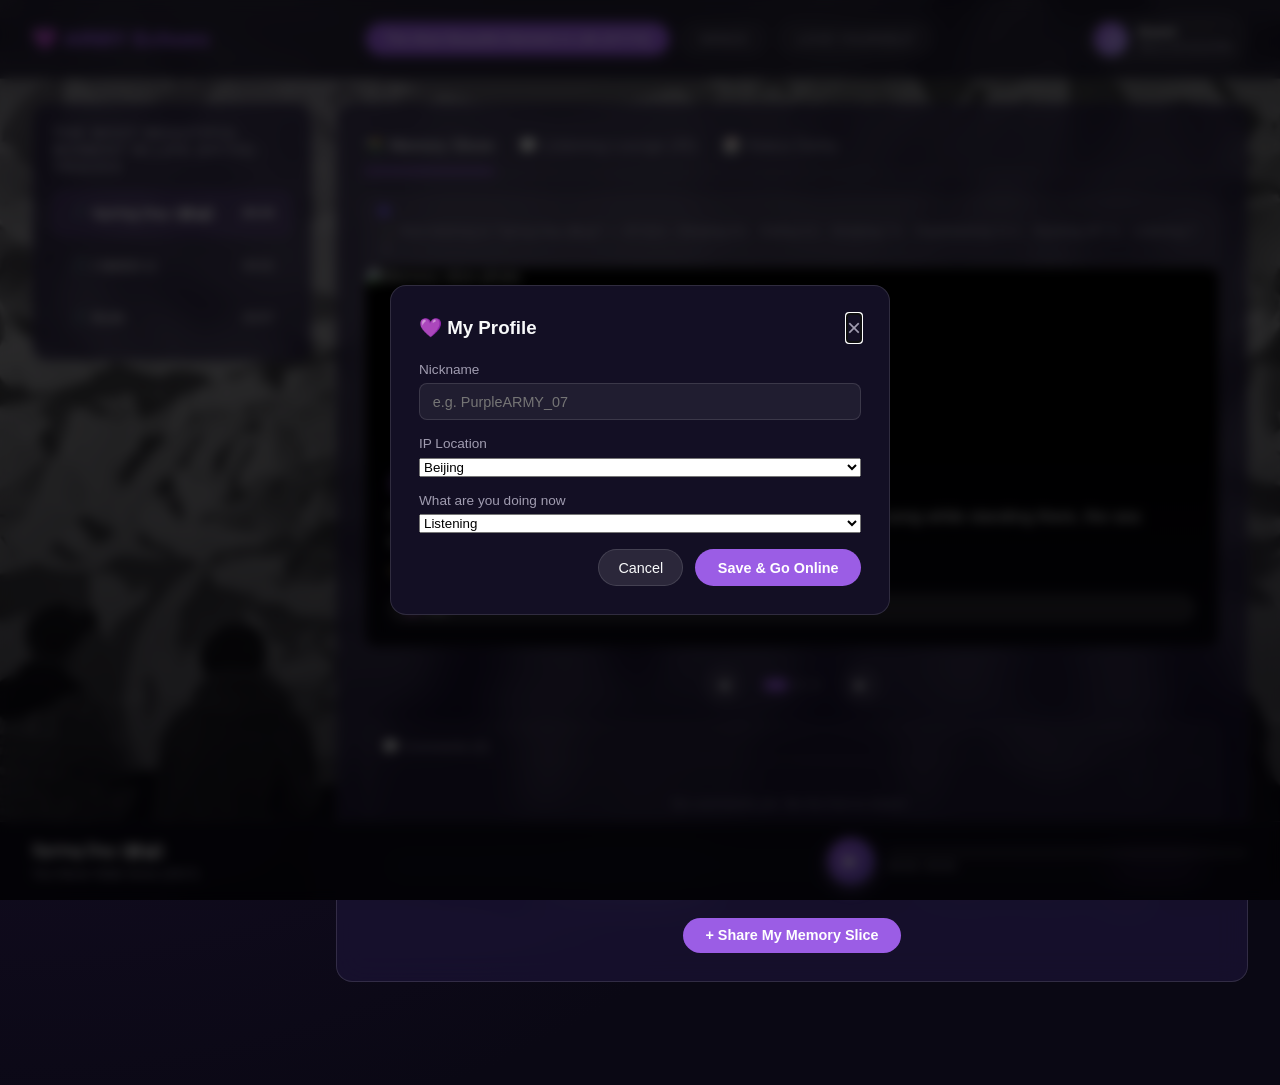
==== commit 293e2ec1: "feat: add Start New Round button on winner card, fix missing winner name" ====
--- a/archive.html
+++ b/archive.html
@@ -128,6 +128,7 @@
               <p class="derby-winner-emoji" id="derbyWinnerEmoji">🏆</p>
               <p class="derby-winner-text"><b id="derbyWinnerName"></b> team wins the race!</p>
               <p class="derby-winner-sub">New round starting in <span id="derbyCountdown">5</span>s…</p>
+              <button type="button" class="derby-newround-btn" id="derbyNewRoundBtn">Start New Round →</button>
             </div>
           </div>
         </div>
@@ -249,7 +250,7 @@
     </div>
   </dialog>
 
-  <script src="js/data.js?v=20261111b"></script>
-  <script src="js/app.js?v=20261111b"></script>
+  <script src="js/data.js?v=20261111c"></script>
+  <script src="js/app.js?v=20261111c"></script>
 </body>
 </html>
--- a/css/style.css
+++ b/css/style.css
@@ -2076,6 +2076,24 @@
   color: var(--text-muted);
 }
 
+.derby-newround-btn {
+  margin-top: 1rem;
+  padding: 0.55rem 1.4rem;
+  border: none;
+  border-radius: 10px;
+  background: linear-gradient(135deg, var(--primary-purple), #6c4dc4);
+  color: #fff;
+  font-weight: 700;
+  font-size: 0.9rem;
+  cursor: pointer;
+  transition: var(--transition-smooth);
+}
+
+.derby-newround-btn:hover {
+  transform: translateY(-2px);
+  box-shadow: 0 8px 22px rgba(124, 92, 255, 0.45);
+}
+
 .derby-footer {
   display: flex;
   justify-content: space-between;
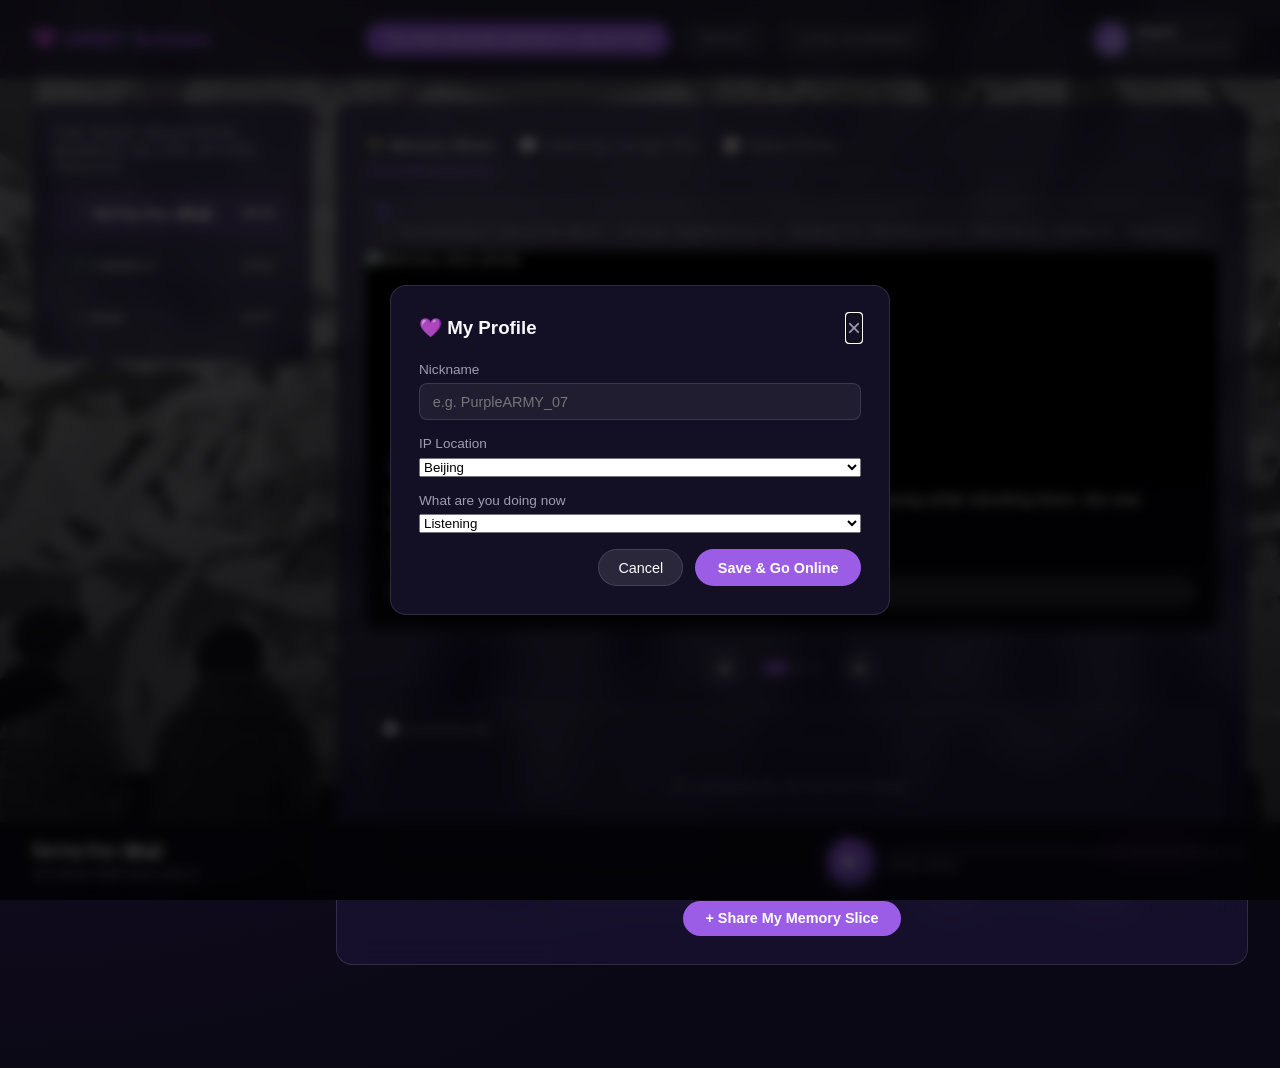
==== commit e42663ad: "fix: derby watchdog force-resets stuck races, bump asset version" ====
--- a/archive.html
+++ b/archive.html
@@ -250,7 +250,7 @@
     </div>
   </dialog>
 
-  <script src="js/data.js?v=20261111c"></script>
-  <script src="js/app.js?v=20261111c"></script>
+  <script src="js/data.js?v=20261111d"></script>
+  <script src="js/app.js?v=20261111d"></script>
 </body>
 </html>
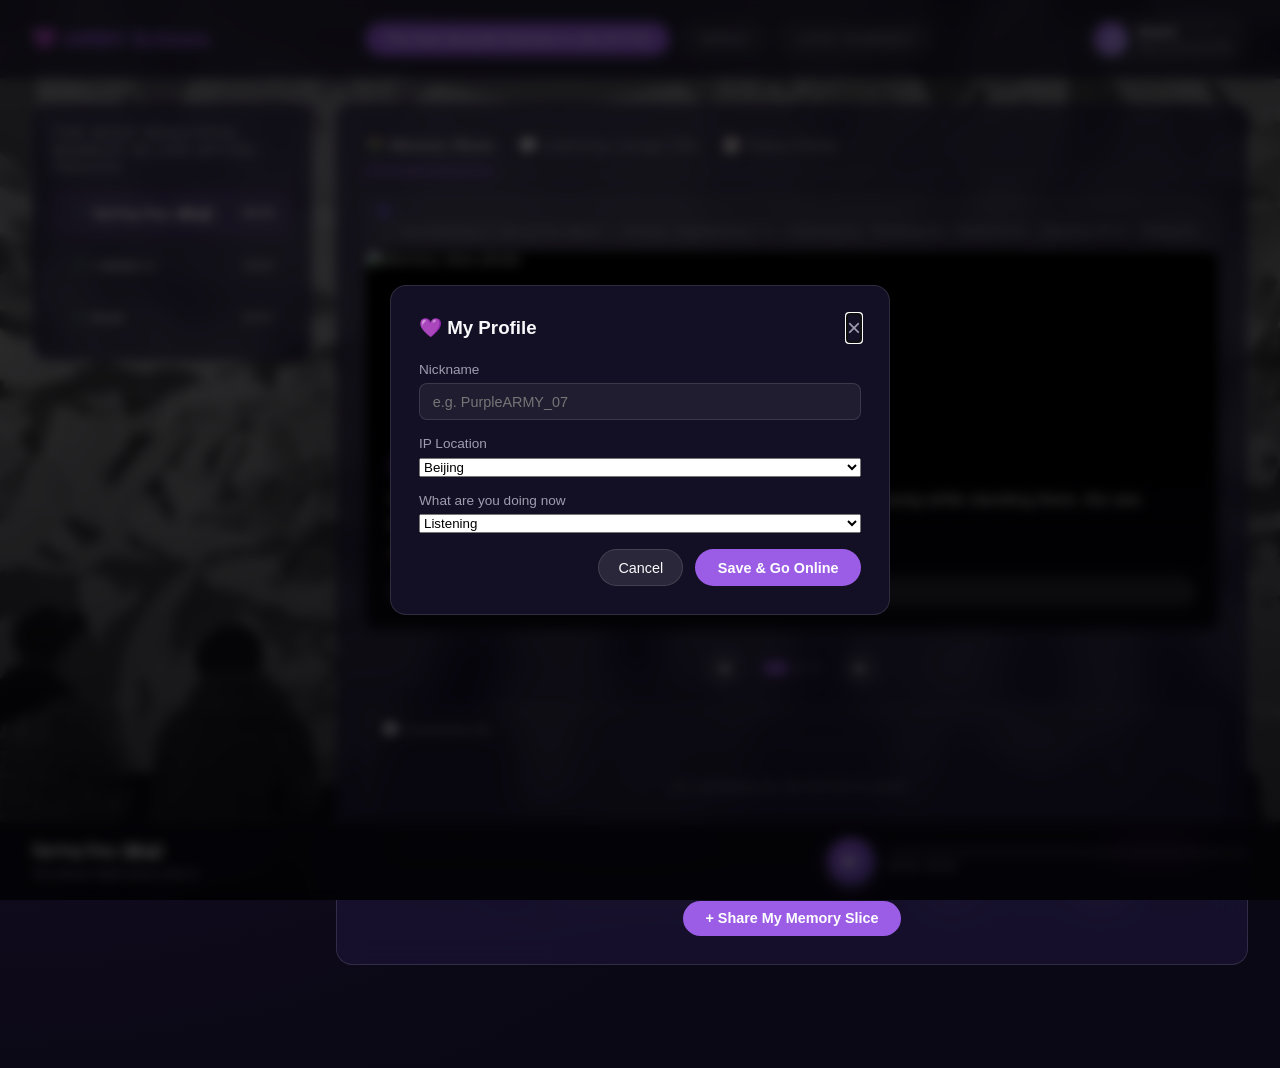
==== commit 8f3b2f11: "feat: derby auto-restarts on win, remove victory overlay entirely" ====
--- a/archive.html
+++ b/archive.html
@@ -250,7 +250,7 @@
     </div>
   </dialog>
 
-  <script src="js/data.js?v=20261111d"></script>
-  <script src="js/app.js?v=20261111d"></script>
+  <script src="js/data.js?v=20261111e"></script>
+  <script src="js/app.js?v=20261111e"></script>
 </body>
 </html>
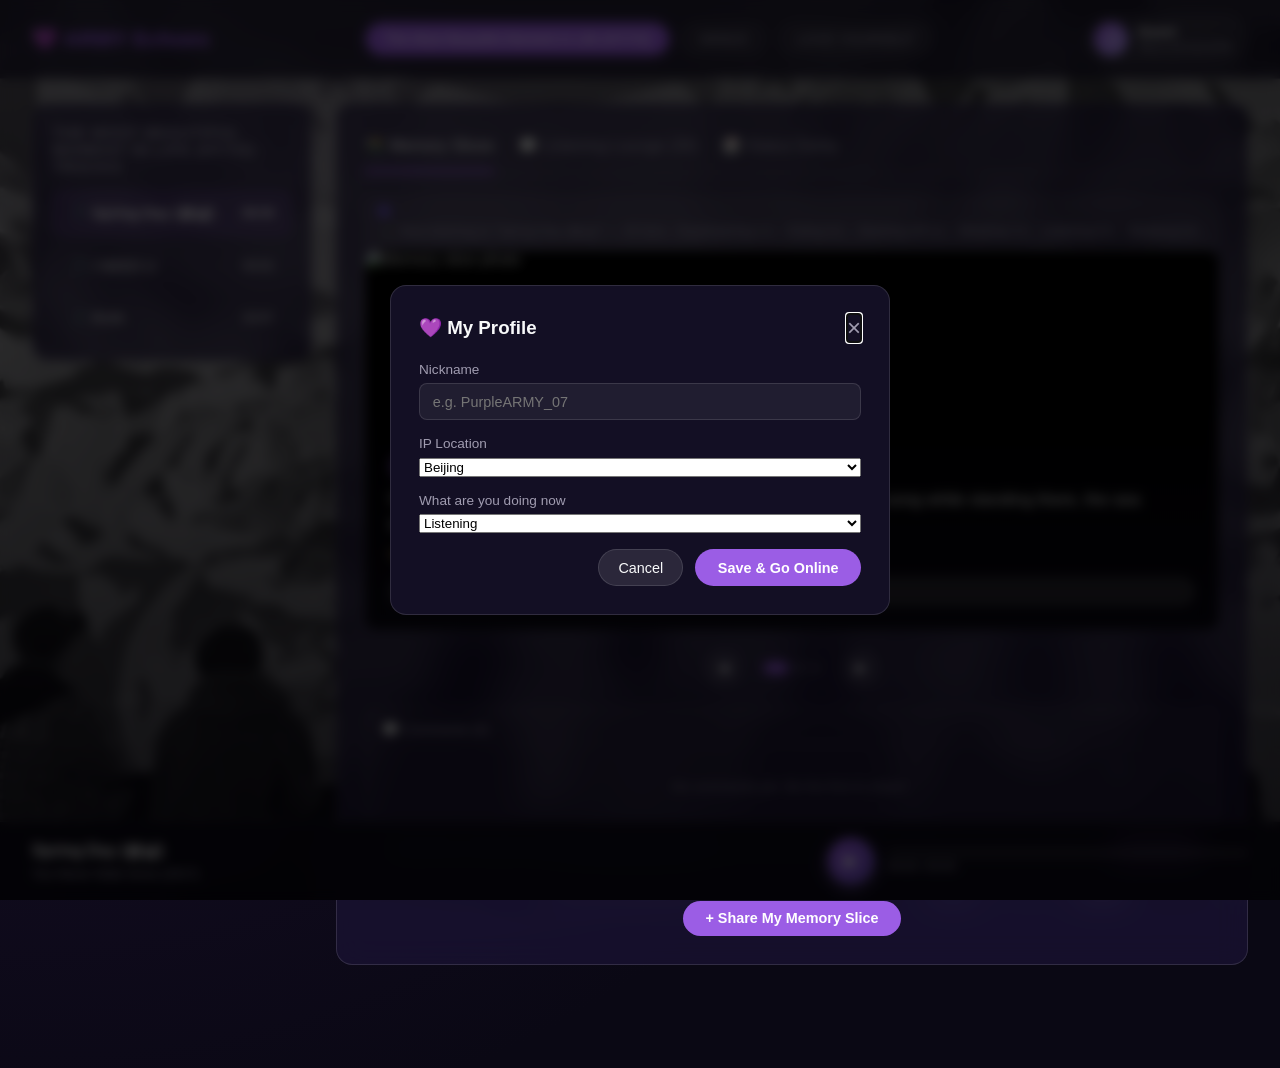
==== commit 9d67ae8b: "tune: slow derby simulation from 3s to 10s per step" ====
--- a/archive.html
+++ b/archive.html
@@ -250,7 +250,7 @@
     </div>
   </dialog>
 
-  <script src="js/data.js?v=20261111e"></script>
-  <script src="js/app.js?v=20261111e"></script>
+  <script src="js/data.js?v=20261111f"></script>
+  <script src="js/app.js?v=20261111f"></script>
 </body>
 </html>
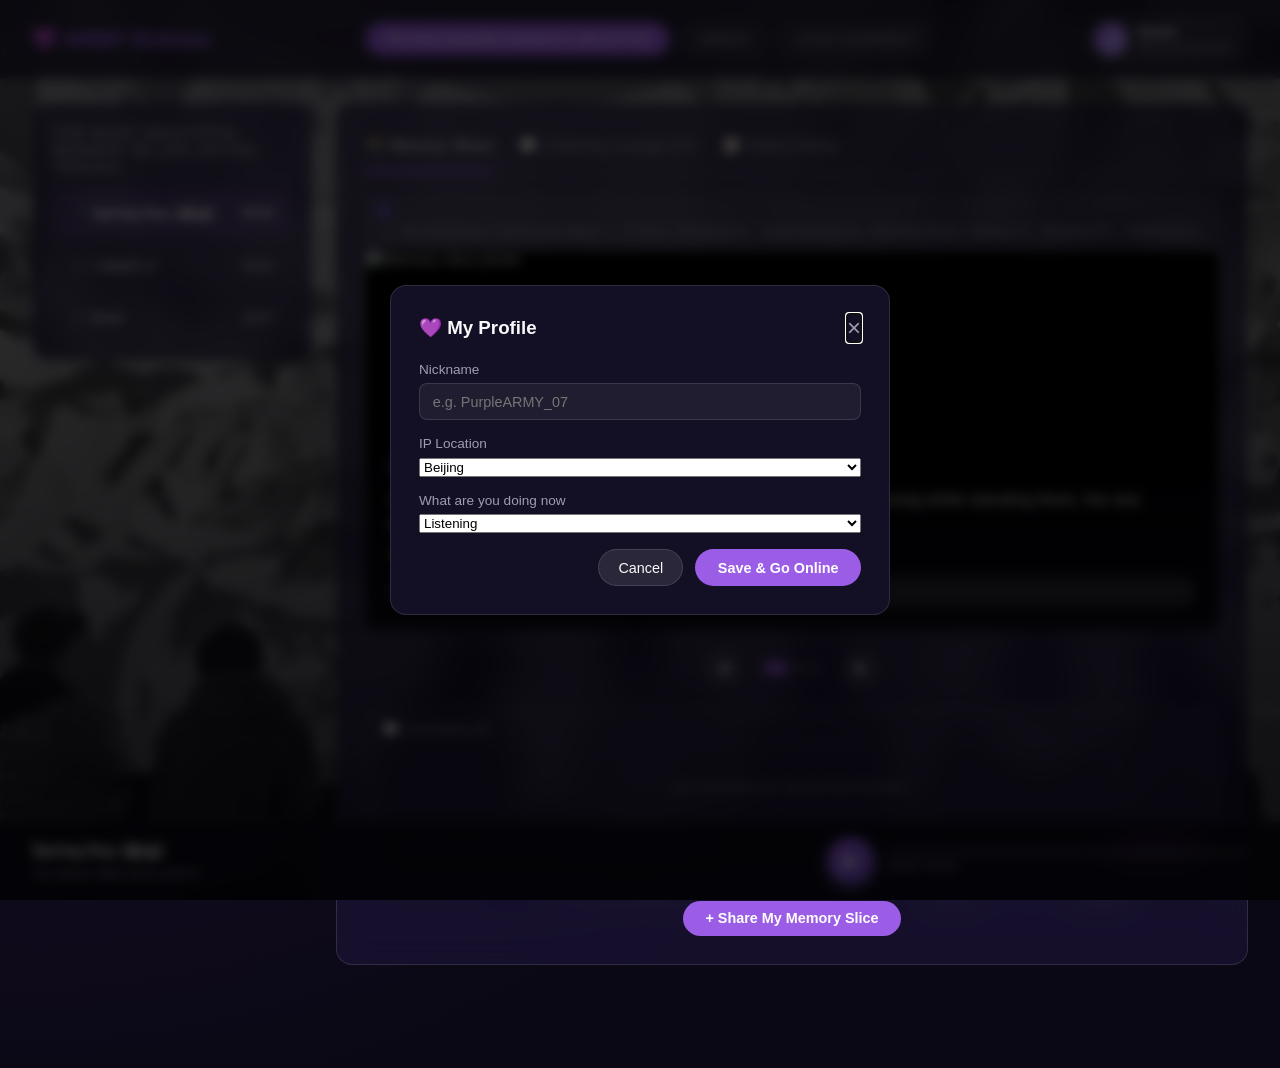
==== commit 80ed7283: "feat: derby driven by real sign-ins only (remove simulation), extend to 30 steps" ====
--- a/archive.html
+++ b/archive.html
@@ -119,7 +119,7 @@
       <div class="derby-container" id="derbyContainer" style="display: none;">
         <div class="derby-header">
           <span class="derby-title">🎲 Status Derby</span>
-          <span class="derby-sub">Every fan who joins advances their status team. First to <b id="derbyStepsLabel">15</b> wins!</span>
+          <span class="derby-sub">Every real sign-in advances its status team. First to <b id="derbyStepsLabel">30</b> wins!</span>
         </div>
         <div class="derby-stage">
           <div class="derby-board" id="derbyBoard"><!-- lanes rendered by JS --></div>
@@ -250,7 +250,7 @@
     </div>
   </dialog>
 
-  <script src="js/data.js?v=20261111f"></script>
-  <script src="js/app.js?v=20261111f"></script>
+  <script src="js/data.js?v=20261111g"></script>
+  <script src="js/app.js?v=20261111g"></script>
 </body>
 </html>
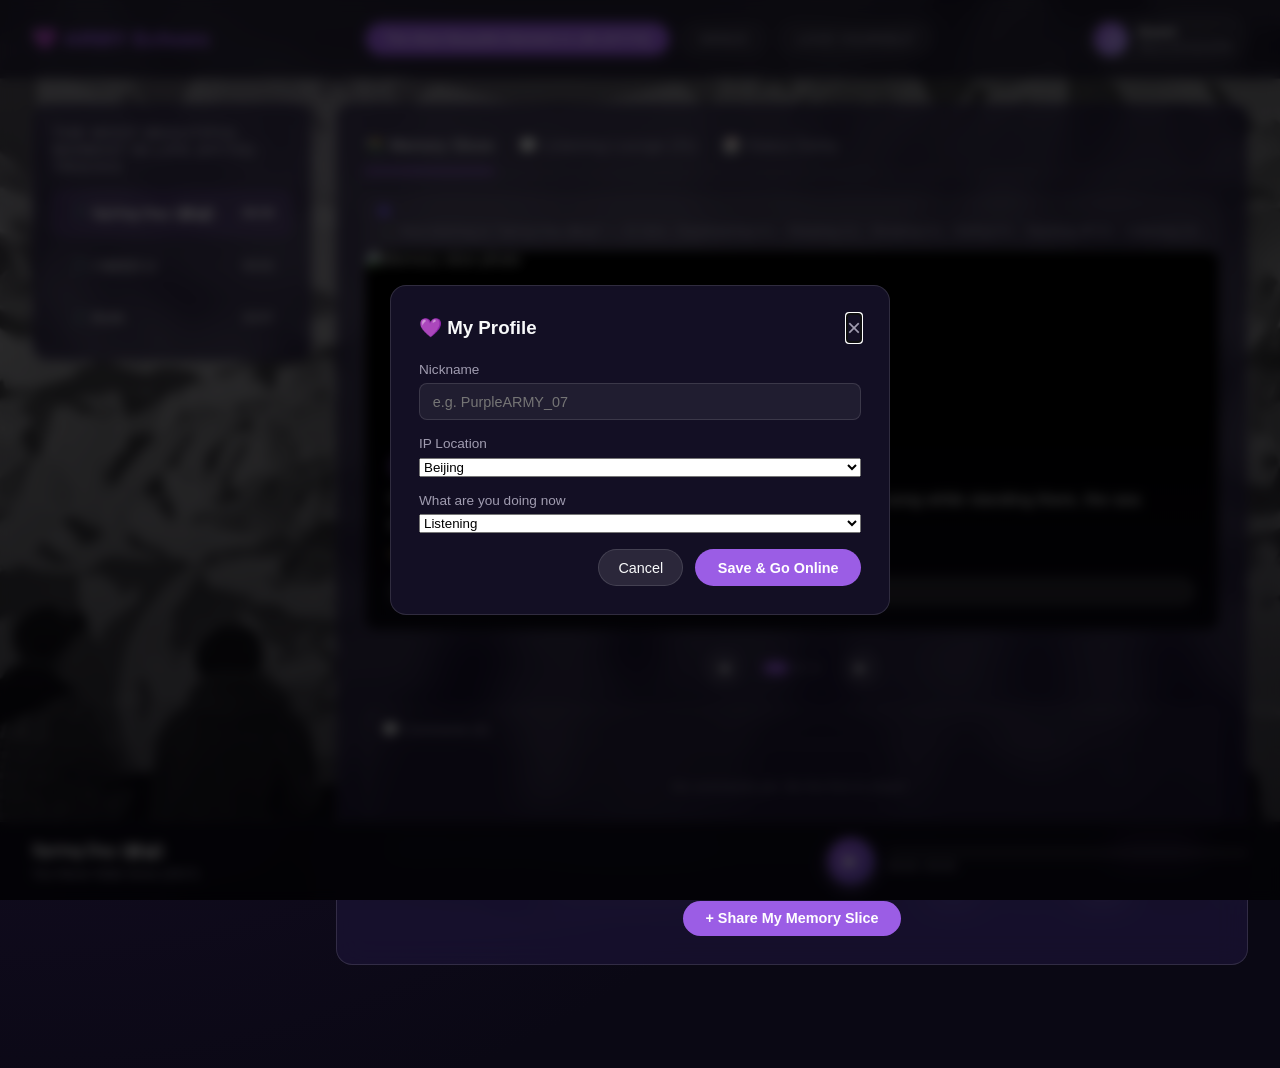
==== commit 3fd46b67: "fix: derby winner overlay was always visible - display:flex overrode hidden attribute" ====
--- a/archive.html
+++ b/archive.html
@@ -9,7 +9,7 @@
   <meta property="og:type" content="website">
   <title>ARMY Echoes - BTS Time Capsule & Listening Lounge</title>
   <link rel="icon" href="data:image/svg+xml,<svg xmlns=%22http://www.w3.org/2000/svg%22 viewBox=%220%22><text y=%2226%22 font-size=%2228%22>💜</text></svg>">
-  <link rel="stylesheet" href="css/style.css?v=20261110e">
+  <link rel="stylesheet" href="css/style.css?v=20261111g">
 </head>
 <body>
   <!-- 3D parallax background (photo + glow + vignette layers) -->
--- a/css/style.css
+++ b/css/style.css
@@ -2038,6 +2038,12 @@
   background: rgba(10, 8, 20, 0.55);
   backdrop-filter: blur(4px);
   z-index: 5;
+}
+
+/* hidden 属性必须显式生效，否则被上面的 display:flex 覆盖 */
+.derby-winner[hidden] {
+  display: none !important;
+}
   animation: fadeIn 0.4s ease-out;
 }
 
